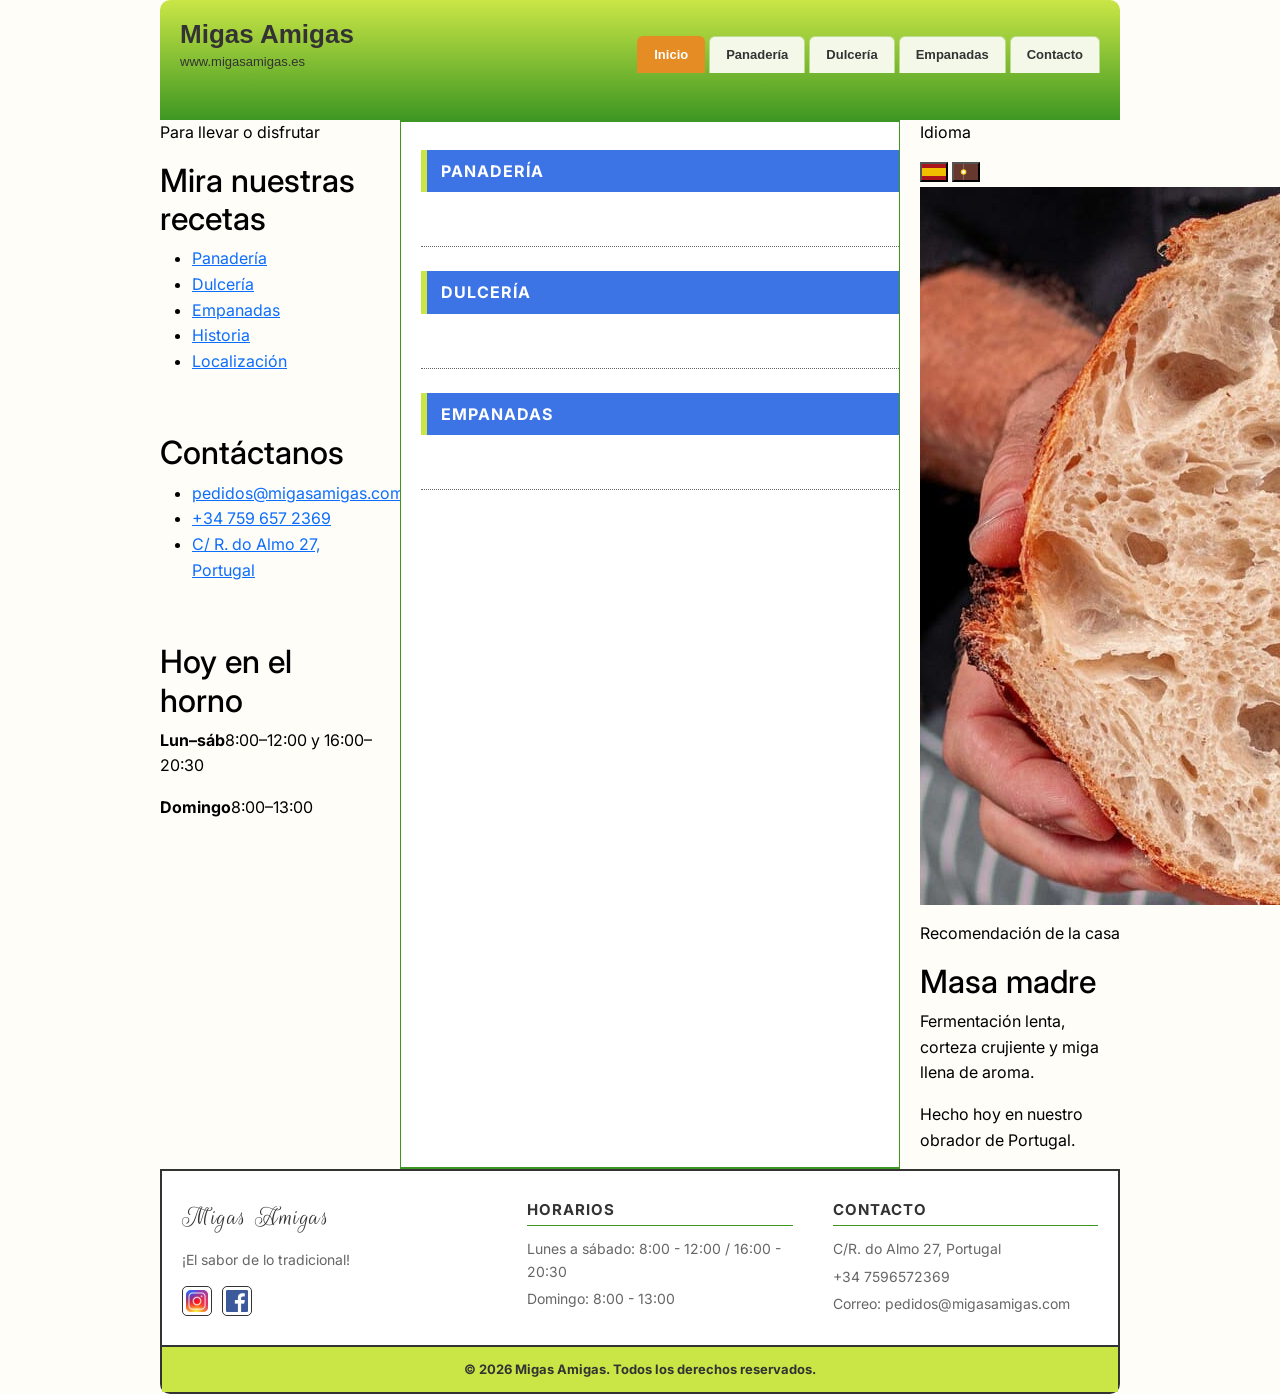
==== index.html @ 2ab6c29d "Ajuste de estilos corporativos de la cabecera manteniendo Bootstrap 5 y paleta original" ====
<!DOCTYPE html>
<html lang="es">
<head>
	<meta charset="UTF-8" />
	<meta name="viewport" content="width=device-width, initial-scale=1.0" />
	<title>Migas Amigas Panadería</title>
	<link href="https://cdn.jsdelivr.net/npm/bootstrap@5.3.8/dist/css/bootstrap.min.css" rel="stylesheet">
<link rel="preconnect" href="https://fonts.googleapis.com">
<link rel="preconnect" href="https://fonts.gstatic.com" crossorigin>
<link href="https://fonts.googleapis.com/css2?family=Inter:wght@400;500;600;700&family=Rouge+Script&display=swap" rel="stylesheet">
	<link rel="stylesheet" href="css/index.css?v=3" />
	<link rel="stylesheet" href="css/cards.css?v=2">
	<link rel="stylesheet" href="css/aside.css?v=3">

</head>
<body>
	<!-- Cabecera de la web construida con componentes de Bootstrap 5 y colores corporativos -->
	<header id="inicio" class="header-bootstrap">
		<div class="header-container d-flex flex-column flex-md-row justify-content-between align-items-md-end">
			<!-- Logo y nombre de la panadería -->
			<div class="logo">
				<h1>Migas Amigas</h1>
				<p>www.migasamigas.es</p>
			</div>

			<!-- Menú de navegación con componente Navbar de Bootstrap -->
			<nav class="navbar navbar-expand-md p-0" aria-label="Navegación principal">
				<!-- Botón hamburguesa oficial de Bootstrap para pantallas móviles (< 768px) -->
				<button class="navbar-toggler ms-auto my-2" type="button" data-bs-toggle="collapse" data-bs-target="#navPrincipal" aria-controls="navPrincipal" aria-expanded="false" aria-label="Abrir menú de navegación">
					<span class="navbar-toggler-icon"></span>
				</button>

				<!-- Menú de navegación colapsable con pestañas de Bootstrap -->
				<div class="collapse navbar-collapse justify-content-end" id="navPrincipal">
					<ul class="navbar-nav nav-tabs border-0 gap-1">
						<li class="nav-item">
							<a href="index.html" class="nav-link activo" data-i18n="navInicio">Inicio</a>
						</li>
						<li class="nav-item">
							<a href="#panaderia" class="nav-link" data-i18n="navPanaderia">Panadería</a>
						</li>
						<li class="nav-item">
							<a href="#dulceria" class="nav-link" data-i18n="navPasteleria">Dulcería</a>
						</li>
						<li class="nav-item">
							<a href="#empanadas" class="nav-link" data-i18n="navEmpanadas">Empanadas</a>
						</li>
						<li class="nav-item">
							<a href="#contacto" class="nav-link" data-i18n="navContacto">Contacto</a>
						</li>
					</ul>
				</div>
			</nav>
		</div>
	</header>

  <!--
    Área de contenido de tres columnas: panel de categorías, contenido principal
    y panel de idioma/recomendación. El CSS fija los anchos de escritorio y
    apila estas columnas en tabletas y móviles.
  -->
  <div class="layout-container">
	<aside class="left-aside" aria-label="Información de la panadería">
		<section class="aside-section recipes-section" aria-labelledby="recipes-heading">
			<p class="aside-eyebrow">Para llevar o disfrutar</p>
			<h2 id="recipes-heading">Mira nuestras recetas</h2>
			<nav class="recipes-nav" aria-label="Categorías de productos">
				<ul>
					<li><a href="pan.html">Panadería</a></li>
					<li><a href="dulces.html">Dulcería</a></li>
					<li><a href="empanadas.html">Empanadas</a></li>
					<li><a href="historia.html">Historia</a></li>
					<li><a href="localizacion.html">Localización</a></li>
				</ul>
			</nav>
		</section>
		<section class="aside-section contact-section" aria-labelledby="aside-contact-heading">
			<h2 id="aside-contact-heading">Contáctanos</h2>
			<address>
				<ul class="aside-contact-list">
					<li><a href="mailto:pedidos@migasamigas.com">pedidos@migasamigas.com</a></li>
					<li><a href="tel:+347596572369">+34 759 657 2369</a></li>
					<li><a href="https://maps.app.goo.gl/Afpj8fujEi7q7HDp9">C/ R. do Almo 27, Portugal</a></li>
				</ul>
			</address>
		</section>
		<section class="aside-section hours-section" aria-labelledby="aside-hours-heading">
			<h2 id="aside-hours-heading">Hoy en el horno</h2>
			<p><strong>Lun–sáb</strong><span>8:00–12:00 y 16:00–20:30</span></p>
			<p><strong>Domingo</strong><span>8:00–13:00</span></p>
		</section>
	</aside>
	<!--
	  Contenido central de la página. Cada section representa una categoría;
	  su identificador permite acceder desde los enlaces de navegación y su
	  aria-labelledby relaciona la sección con su título visible.
	  Los contenedores .card-gallery se rellenan desde js/index.js con los
	  productos de js/data/ y mantienen el contenido distribuido en rejilla.
	-->
	<main>
		<section class="card-gallery-container" id="panaderia" aria-labelledby="heading-panaderia">
			<h2 id="heading-panaderia" data-i18n="seccionPanaderia">Panadería</h2>
			<!-- Galería dinámica: JavaScript inserta una tarjeta por producto. -->
			<div class="card-gallery"></div>
		</section>

		<section class="card-gallery-container" id="dulceria" aria-labelledby="heading-dulceria">
			<h2 id="heading-dulceria" data-i18n="seccionDulceria">Dulcería</h2>
			<!-- Galería dinámica de productos de dulcería. -->
			<div class="card-gallery"></div>
		</section>

		<section class="card-gallery-container" id="empanadas" aria-labelledby="heading-empanadas">
			<h2 id="heading-empanadas" data-i18n="seccionEmpanadas">Empanadas</h2>
			<!-- Galería dinámica de variedades de empanada. -->
			<div class="card-gallery"></div>
		</section>
	</main>
	<aside class="right-aside" aria-label="Idioma e imagen destacada">
			<p class="aside-eyebrow">Idioma</p>
				<div class="lang-selector">
			<button type="button" class="lang-btn" data-lang="es" aria-label="Español" aria-pressed="true" title="Español">
				<svg class="flag-icon" viewBox="0 0 30 20" role="img" aria-hidden="true">
					<rect width="30" height="20" fill="#AA151B" />
					<rect y="5" width="30" height="10" fill="#F1BF00" />
				</svg>
			</button>
			<button type="button" class="lang-btn" data-lang="pt" aria-label="Português" aria-pressed="false" title="Português">
				<svg class="flag-icon" viewBox="0 0 30 20" role="img" aria-hidden="true">
					<rect width="12" height="20" fill="#66382E" />
					<rect x="12" width="18" height="20" fill="#66382E" />
					<circle cx="12" cy="10" r="3.5" fill="#FFCC00" />
					<circle cx="12" cy="10" r="2.1" fill="#FFFFFF" />
				</svg>
			</button>
		</div>
				<figure class="aside-feature">
					<img src="assets/pan/pan-con-masa-madre.jpg" alt="Pan artesanal de masa madre recién horneado">
				</figure>
				<div class="aside-feature-copy">
					<p class="aside-eyebrow">Recomendación de la casa</p>
					<h2>Masa madre</h2>
					<p>Fermentación lenta, corteza crujiente y miga llena de aroma.</p>
				</div>
				<p class="aside-note">Hecho hoy en nuestro obrador de Portugal.</p>
	</aside>
  </div>
			   <footer class="footer" id="contacto">
				   <div class="footer-container">
					   <div class="footer-section">
						   <div class="footer-brand">Migas Amigas</div>
						   <p class="footer-tagline">¡El sabor de lo tradicional!</p>
						   <div class="footer-socials">
                  <a href="https://www.instagram.com/reel/DXCZ-IHD4nn/?stk=eTBicWM1BWi4d2" target="_blank">
								   <img src="/assets/capital/insta.png" alt="Instagram" class="social-icon">
                  </a>
							   <a href="https://www.facebook.com/share/r/1F8tpk8DND/" target="_blank">
								   <img src="/assets/capital/face.png" alt="Facebook" class="social-icon">
							   </a>
						   </div>
					   </div>

					   <section class="footer-section" aria-labelledby="heading-horarios">
						   <h2 id="heading-horarios" data-i18n="horarios">Horarios</h2>
						   <p data-i18n="sabado">Lunes a sábado: 8:00 - 12:00 / 16:00 - 20:30</p>
						   <p data-i18n="domingo">Domingo: 8:00 - 13:00</p>
					   </section>

					   <section class="footer-section" aria-labelledby="heading-contacto">
						   <h2 id="heading-contacto" data-i18n="contactos">Contacto</h2>
						   <p>C/R. do Almo 27, Portugal</p>
						   <p>+34 7596572369</p>
						   <p>Correo: pedidos@migasamigas.com</p>
					   </section>
				   </div>

				   <div class="footer-copyright">
					   © 2026 Migas Amigas. Todos los derechos reservados.
				   </div>
			   </footer>
	<!-- Bootstrap Bundle JS con Popper (necesario para el menú responsive colapsable) -->
	<script src="https://cdn.jsdelivr.net/npm/bootstrap@5.3.8/dist/js/bootstrap.bundle.min.js"></script>
	<script src="js/index.js?v=2" type="module">
	</script>
</body>
</html>
---- css/index.css ----
/* Colores cálidos de texto con contraste suficiente sobre los naranjas. */
:root {
	--warm-ink: #2b1600;
	--warm-cream: #fffcf2;
	--aside-surface: #fffdf8;
	--site-header-height: 88px;
	/* Columnas laterales solicitadas para el layout de escritorio. */
	--aside-left-width: 220px;
	--aside-right-width: 180px;
}

/* Estilos generales */
* {
	margin: 0;
	padding: 0;
	box-sizing: border-box;
}

html {
	background-color: var(--aside-surface);
}

body {
	font-family: Inter, Arial, sans-serif;
	background-color: var(--aside-surface);
	color: #000000;
	line-height: 1.6;
}

/* ==========================================================================
   Cabecera y menú de navegación: Estilos corporativos adaptados con Bootstrap 5
   ========================================================================== */

header.header-bootstrap,
header {
	/* Ancho de 920px más 40px de padding = 960px total en escritorio */
	max-width: 960px;
	width: 100%;
	box-sizing: border-box;
	margin: 0 auto;
	padding: 20px 20px 0 20px;

	/* Degradado verde con los colores de la paleta original */
	background: linear-gradient(180deg, #CAE646 0%, #3E9722 100%);

	/* Bordes superiores redondeados */
	border-radius: 10px 10px 0 0;

	position: relative;
	min-height: 120px;
	display: flex;
	flex-direction: column;
	justify-content: space-between;
}

.header-container {
	width: 100%;
	display: flex;
	justify-content: space-between;
	align-items: flex-end;
	height: 100%;
}

/* Título del logo */
header .logo h1 {
	font-family: Arial, sans-serif;
	font-size: 26px;
	font-weight: bold;
	color: #333333;
	margin: 0;
	line-height: 1.1;
}

/* Subtítulo del logo */
header .logo p {
	font-family: Arial, sans-serif;
	font-size: 13px;
	color: #333333;
	margin-top: 3px;
	margin-bottom: 0;
}

/* Botón hamburguesa de Bootstrap adaptado a la estética */
header .navbar-toggler {
	background-color: rgba(255, 255, 255, 0.85);
	border: 1px solid #333333;
	padding: 4px 8px;
	border-radius: 4px;
	box-shadow: none;
}

header .navbar-toggler:focus {
	box-shadow: 0 0 0 2px #E58C24;
}

/* Menú alineado a la derecha */
header nav {
	display: flex;
	justify-content: flex-end;
}

/* Lista de pestañas sin borde inferior de Bootstrap */
header .nav-tabs {
	border-bottom: none;
}

header .nav-tabs .nav-item {
	margin-bottom: 0;
}

/* Pestañas de navegación con los colores originales */
header .nav-link,
header nav li a {
	display: block;
	text-decoration: none;
	font-family: Arial, sans-serif;
	font-size: 13px;
	font-weight: bold;
	color: #333333 !important;
	background-color: #f3f8e8;
	padding: 8px 16px !important;
	border-radius: 6px 6px 0 0 !important;
	border: 1px solid #bddb8f !important;
	border-bottom: none !important;
	transition: background-color 0.2s ease, color 0.2s ease, border-color 0.2s ease;
}

/* Pestaña activa en color naranja */
header .nav-link.activo,
header .nav-link.active,
header nav li a.activo {
	background-color: #E58C24 !important;
	color: #ffffff !important;
	border-color: #E58C24 !important;
}

/* Cambio de color de fondo al pasar el ratón */
header .nav-link:hover,
header nav li a:hover {
	background-color: #E58C24 !important;
	color: #ffffff !important;
	border-color: #E58C24 !important;
}

/* Adaptación responsive para pantallas móviles (< 768px - colapso de Bootstrap) */
@media (max-width: 767.98px) {
	header .navbar-collapse {
		background: rgba(255, 255, 255, 0.95);
		border-radius: 6px;
		padding: 12px;
		margin-top: 8px;
		margin-bottom: 10px;
		box-shadow: 0 4px 12px rgba(0, 0, 0, 0.15);
	}

	header .nav-tabs {
		flex-direction: column;
		width: 100%;
		gap: 6px;
	}

	header .nav-tabs .nav-item {
		width: 100%;
		text-align: center;
	}

	header .nav-link,
	header nav li a {
		border-radius: 4px !important;
		border: 1px solid #bddb8f !important;
		width: 100%;
		text-align: center;
	}
}

/* Iconos de las banderas del panel lateral */
.flag-icon {
	width: 24px;
	height: 16px;
	display: block;
}

/* CONTENIDO PRINCIPAL */
main {
	min-width: 0;
	max-width: none;
	margin: 0;
	padding: 40px clamp(20px, 3vw, 48px);
}

section {
	margin-bottom: 60px;
}

.card-gallery-container > h2 {
	font-size: 24px;
	color: #A0522D;
	text-transform: uppercase;
	letter-spacing: 2px;
}

/* ==========================================================================
   FOOTER
   ========================================================================== */

/* --- 1. LA CAJA DEL PIE --- */
.footer {
	/* Ancho EXACTO que pide el enunciado: 960px.
	   Es el mismo total que la cabecera (920px de contenido + 20px de
	   relleno a cada lado = 960px), asi las dos cajas quedan alineadas. */
	width: 960px;

	/* Los 960px incluyen TODO: contenido + padding (20px a cada lado)
	   + borde (2px). Sin esto la caja mediria 960 + 40 + 4 = 1004px
	   y sobresaliria respecto a la cabecera. */
	box-sizing: border-box;

	/* margin: 0 auto = 0 arriba/abajo, auto a los lados.
	   El auto centra la caja dentro del body (necesita ancho fijo). */
	margin: 0 auto;

	/* Relleno interior: 30px arriba, 20px a los lados y 0 abajo
	   (el de abajo lo pone la barra de copyright). */
	padding: 30px 20px 0 20px;

	/* Colores de la paleta: fondo blanco, texto gris oscuro.
	   (El anterior #d37300 no estaba en la paleta). */
	background-color: #FFFFFF;
	color: #333333;

	/* EL BORDE que pide el enunciado: 2px y color #333333.
	   border-radius 0 0 10px 10px redondea SOLO las esquinas de abajo,
	   en espejo con las de arriba de la cabecera (10px 10px 0 0),
	   para que la pagina cierre por abajo. */
	border: 2px solid #333333;
	border-radius: 0 0 10px 10px;
}

/* --- 2. LAS TRES COLUMNAS (marca, horarios, contacto) --- */
/* flex: los tres hijos pasan a estar en linea.
   space-between: reparte el espacio sobrante entre ellas.
   flex-start: alinea por arriba (los titulos empiezan todos a la misma
   altura aunque una columna sea mas larga).
   wrap: si no caben, bajan a otra linea.
   gap: 25px entre filas y 40px entre columnas. */
.footer-container {
	display: flex;
	justify-content: space-between;
	align-items: flex-start;
	flex-wrap: wrap;
	gap: 25px 40px;
}

/* Nombre de la panaderia, con la tipografia decorativa del proyecto */
.footer-brand {
	font-family: "Rouge Script", "Segoe Script", cursive;
	font-size: 1.7rem;
	letter-spacing: 1.5px;
	color: #333333;
	line-height: 1.2;
}

/* flex: 1 1 200px -> crecer:1, encoger:1, base:200px.
   min-width:0 evita que el texto largo desborde la columna. */
.footer-section {
	flex: 1 1 200px;
	min-width: 0;
	text-align: left;
	margin-bottom: 0;   /* anula el margin-bottom:60px de la regla
	                       general "section { ... }" */
}

/* :first-child selecciona la PRIMERA columna (la de la marca),
   que necesita un poco mas de ancho que las otras dos. */
.footer-section:first-child {
	flex: 1 1 240px;
}

/* Titulos en mayusulas con linea verde debajo (#3E9722 de la paleta).
   padding-bottom crea el espacio entre el texto y la linea. */
.footer-section h2 {
	font-size: 15px;
	margin-bottom: 12px;
	padding-bottom: 6px;
	font-weight: bold;
	text-transform: uppercase;
	letter-spacing: 1px;
	color: #333333;
	border-bottom: 1px solid #3E9722;
}

/* Texto en gris #666666 de la paleta */
.footer-section p {
	margin: 5px 0;
	font-size: 14px;
	color: #666666;
}

.footer-section .footer-tagline {
	margin-top: 15px;
	font-size: 14px;
	color: #666666;
}

/* --- 3. ICONOS DE REDES SOCIALES --- */
.footer-socials {
	display: flex;
	align-items: center;
	gap: 10px;          /* separacion uniforme entre iconos */
	margin-top: 15px;
}

.footer-socials a {
	display: inline-flex;
	text-decoration: none;   /* quita el subrayado de los enlaces */
}

/* Los iconos llevan borde, igual que el resto de cajas de la pagina */
.social-icon {
	width: 30px;
	height: 30px;
	object-fit: contain;     /* la imagen se ajusta sin deformarse */
	border: 1px solid #333333;
	border-radius: 5px;
	padding: 3px;
	background-color: #FFFFFF;
	transition: opacity 0.3s ease, transform 0.2s ease;  /* animacion */
}

/* PSEUDOSELECCIONADOR :hover -> al pasar el raton, el icono se
   aclara y sube 2px. */
.footer-socials a:hover .social-icon {
	opacity: 0.7;
	transform: translateY(-2px);
}

/* :focus-visible -> mismo realce al navegar con el teclado
   (accesibilidad). Naranja #E58C24 de la paleta. */
.footer-socials a:focus-visible .social-icon {
	outline: 2px solid #E58C24;
	outline-offset: 2px;
}

/* --- 4. BARRA DE COPYRIGHT --- */
.footer-copyright {
	text-align: center;

	/* MARGEN NEGATIVO: -20px a izquierda y derecha hace que la barra
	   "salga" del relleno lateral del footer y llegue pegada a los
	   bordes de la caja. Tecnica clasica para llevarla a sangre. */
	margin: 25px -20px 0 -20px;
	padding: 12px 20px;

	border-top: 2px solid #333333;  /* linea que la separa del contenido */
	background-color: #CAE646;      /* lima de la paleta: la cabecera
	                                  empieza en lima y el pie acaba */
	color: #333333;
	font-size: 13px;
	font-weight: bold;
}

/*
 * Cuadrícula general del contenido (sin incluir header ni footer):
 * 220px para el panel izquierdo, 500px para la columna central y 200px
 * para el panel derecho. Los 20px de separación completan los 960px totales.
 * La columna central reserva 20px de padding izquierdo, dejando 480px útiles.
 */
.layout-container{
	display: grid;
	grid-template-columns: var(--aside-left-width) 500px calc(var(--aside-right-width) + 20px);
	grid-template-areas: "left main right";
	column-gap: 20px;
	align-items: stretch;
	max-width: 960px;
	margin: 0 auto;
	background: var(--aside-surface);
}

/* El panel central ocupa la columna central de la cuadrícula. */
.left-aside { grid-area: left; }
.layout-container > main {
	grid-area: main;
	background: var(--warm-cream);
}
.right-aside { grid-area: right; }

.card-gallery-container {
	scroll-margin-top: calc(var(--site-header-height) + 16px);
}

/*
 * Ajuste para tabletas: se mantiene la columna izquierda junto al contenido;
 * el panel derecho pasa a una fila propia. Los anchos fijos de escritorio se
 * liberan para evitar desbordamientos en viewports más estrechos.
 */
@media (max-width: 1199.98px) {
	.layout-container {
		max-width: 960px;
	}
}

@media (max-width: 991.98px) {
	main {
		/* Reduce los márgenes laterales del contenido en móvil. */
		padding: 20px 16px;
	}

	.layout-container {
		grid-template-columns: minmax(190px, 220px) minmax(0, 1fr);
		grid-template-areas:
			"left main"
			"right right";
		column-gap: 20px;
		row-gap: 24px;
		padding: 0 16px;
	}

	.layout-container > main {
		width: auto;
	}

	:root {
		--site-header-height: auto;
	}

	.card-gallery-container {
		scroll-margin-top: 190px;
	}
}

@media (max-width: 700px) {
	.layout-container {
		grid-template-columns: minmax(0, 1fr);
		grid-template-areas:
			"main"
			"left"
			"right";
		column-gap: 0;
		row-gap: 24px;
		padding: 0;
	}

	/* La columna central se adapta al ancho disponible en teléfono. */
	.layout-container > main {
		width: auto;
	}

	.card-gallery-container { padding-top: 36px; }
	.card-gallery-container > h2 { margin-bottom: 32px; }
	.card-gallery-container { scroll-margin-top: 300px; }
}

/*
 * Marco y paleta de la columna central según la referencia:
 * #3e9722 (verde) delimita el área; #333333 es el color de texto;
 * los encabezados usan #3c74e6 (azul) y #cae646 (lima).
 */
.layout-container > main {
	width: 500px;
	min-width: 0;
	padding: 28px 0 48px 20px;
	border-top: 2px solid #3e9722;
	border-right: 1px solid #3e9722;
	border-bottom: 2px solid #3e9722;
	border-left: 1px solid #3e9722;
	background: #ffffff;
	color: #333333;
}

.layout-container > main .card-gallery-container {
	/* Separación y línea divisoria entre categorías del catálogo. */
	margin-bottom: 24px;
	padding: 0 0 28px;
	border-bottom: 1px dotted #666666;
	background: #ffffff;
}

.layout-container > main .card-gallery-container > h2 {
	/* Banda azul con marcador lima para identificar cada categoría. */
	margin: 0 0 26px;
	padding: 10px 14px;
	border-left: 6px solid #cae646;
	background: #3c74e6;
	color: #ffffff;
	font-size: 1rem;
	font-weight: 700;
	letter-spacing: 0.06em;
	line-height: 1.4;
	text-align: left;
	text-transform: uppercase;
}

/* Imágenes de las páginas de historia y localización. */
.page-image {
	display: block;
	width: min(100%, 620px);
	height: 360px;
	margin: 0 auto 28px;
	object-fit: cover;
	object-position: center;
	border: 1px solid #e5e7eb;
	border-radius: 12px;
	box-shadow: 0 8px 22px rgba(35, 50, 25, 0.14);
}

@media (max-width: 700px) {
	.page-image {
		width: 100%;
		height: auto;
		aspect-ratio: 4 / 3;
		margin-bottom: 20px;
		border-radius: 9px;
	}
}

@media (max-width: 700px) {
	.layout-container > main {
		padding: 20px 14px 32px;
	}

	.layout-container > main .card-gallery-container {
		padding-top: 0;
	}

	.layout-container > main .card-gallery-container > h2 {
		margin-bottom: 20px;
	}
}

/*
 * Estas anulaciones se declaran al final para prevalecer sobre el ancho fijo
 * de escritorio: tabletas y móviles usan todo el ancho de su celda de grid.
 */
@media (max-width: 991.98px) {
	.layout-container > main {
		width: auto;
	}
}



/* Pantallas moviles estrechas */
@media (max-width: 500px) {
	.footer-container {
		flex-direction: column;
		gap: 20px;
	}

	.footer-section,
	.footer-section:first-child {
		width: 100%;
		flex: 1 1 auto;
	}
}
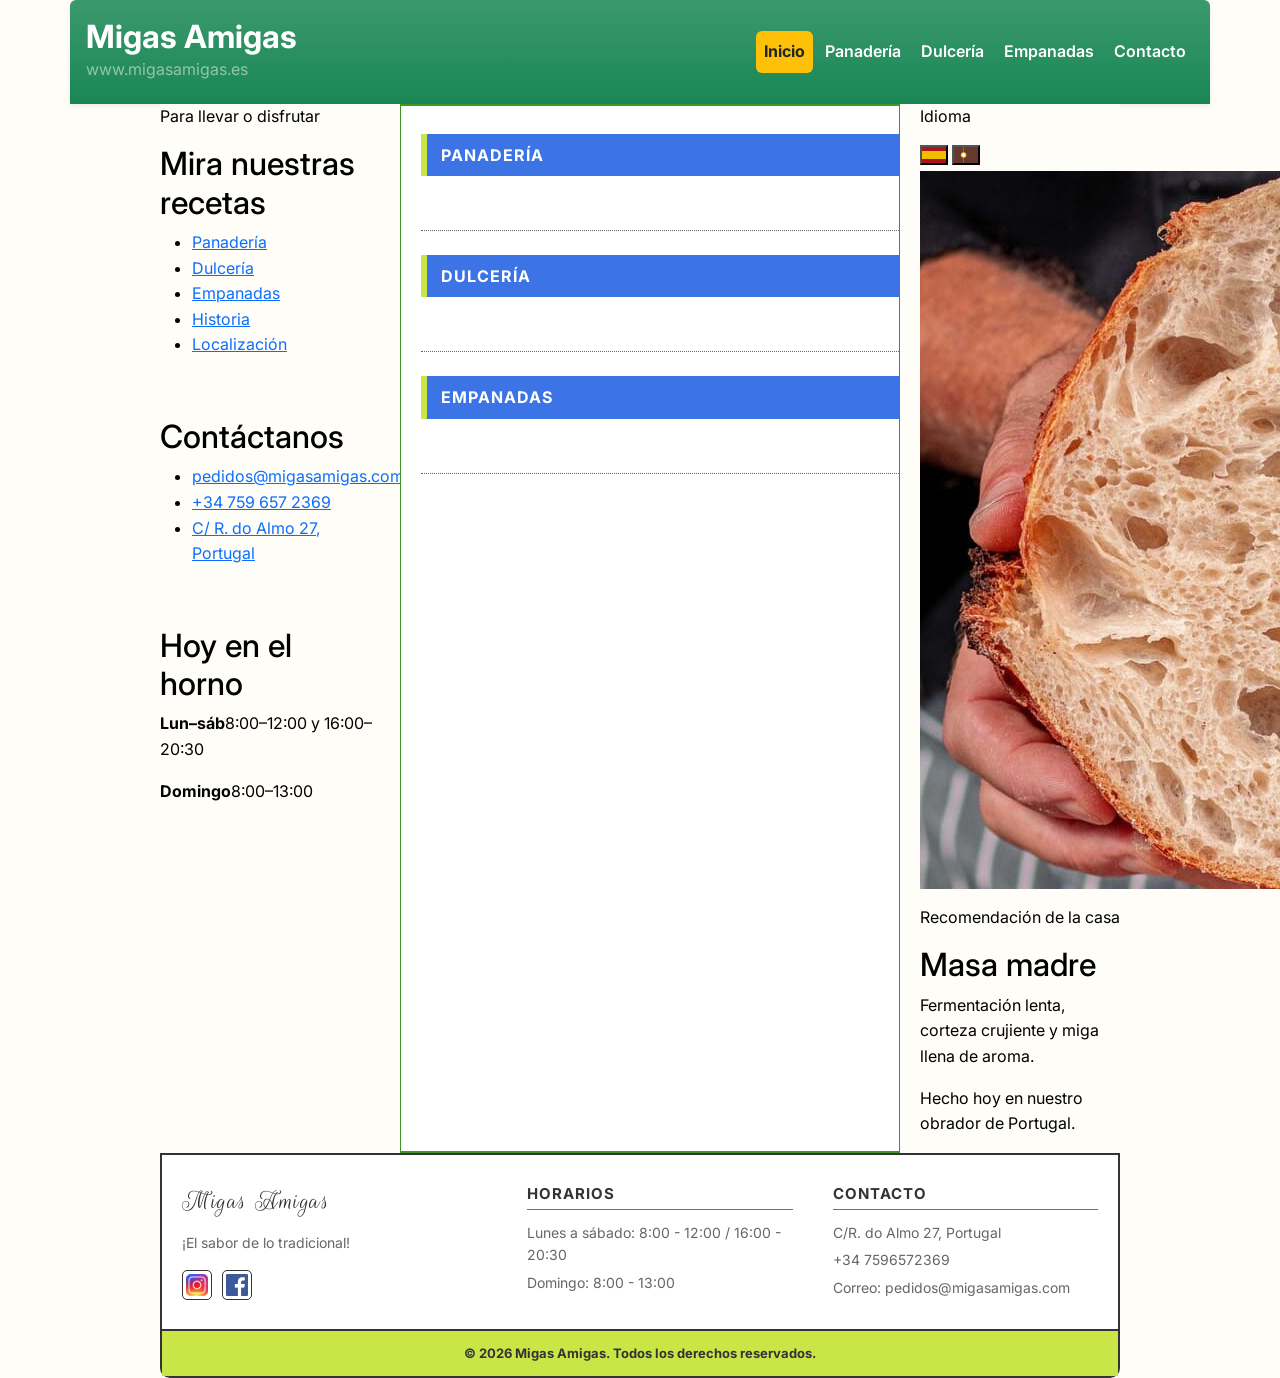
==== commit 633a15c9: "Revert "Ajuste de estilos corporativos de la cabecera manteniendo Bootstrap 5 y paleta original" Thi" ====
--- a/index.html
+++ b/index.html
@@ -8,50 +8,49 @@
 <link rel="preconnect" href="https://fonts.googleapis.com">
 <link rel="preconnect" href="https://fonts.gstatic.com" crossorigin>
 <link href="https://fonts.googleapis.com/css2?family=Inter:wght@400;500;600;700&family=Rouge+Script&display=swap" rel="stylesheet">
-	<link rel="stylesheet" href="css/index.css?v=3" />
+	<link rel="stylesheet" href="css/index.css?v=2" />
 	<link rel="stylesheet" href="css/cards.css?v=2">
 	<link rel="stylesheet" href="css/aside.css?v=3">
 
 </head>
 <body>
-	<!-- Cabecera de la web construida con componentes de Bootstrap 5 y colores corporativos -->
-	<header id="inicio" class="header-bootstrap">
-		<div class="header-container d-flex flex-column flex-md-row justify-content-between align-items-md-end">
-			<!-- Logo y nombre de la panadería -->
-			<div class="logo">
-				<h1>Migas Amigas</h1>
-				<p>www.migasamigas.es</p>
-			</div>
+	<!-- Cabecera de la web construida 100% con componentes y utilidades nativas de Bootstrap 5 -->
+	<header id="inicio" class="container bg-success bg-gradient text-white rounded-top shadow-sm p-3">
+		<nav class="navbar navbar-expand-md navbar-dark p-0">
+			<div class="container-fluid p-0">
+				<!-- Logo y nombre de la panadería -->
+				<a class="navbar-brand text-white fw-bold d-flex flex-column text-decoration-none" href="index.html">
+					<span class="fs-2 lh-1">Migas Amigas</span>
+					<span class="fs-6 fw-normal text-white-50 mt-1">www.migasamigas.es</span>
+				</a>
 
-			<!-- Menú de navegación con componente Navbar de Bootstrap -->
-			<nav class="navbar navbar-expand-md p-0" aria-label="Navegación principal">
 				<!-- Botón hamburguesa oficial de Bootstrap para pantallas móviles (< 768px) -->
-				<button class="navbar-toggler ms-auto my-2" type="button" data-bs-toggle="collapse" data-bs-target="#navPrincipal" aria-controls="navPrincipal" aria-expanded="false" aria-label="Abrir menú de navegación">
+				<button class="navbar-toggler" type="button" data-bs-toggle="collapse" data-bs-target="#navPrincipal" aria-controls="navPrincipal" aria-expanded="false" aria-label="Abrir menú de navegación">
 					<span class="navbar-toggler-icon"></span>
 				</button>
 
-				<!-- Menú de navegación colapsable con pestañas de Bootstrap -->
+				<!-- Menú de navegación colapsable -->
 				<div class="collapse navbar-collapse justify-content-end" id="navPrincipal">
-					<ul class="navbar-nav nav-tabs border-0 gap-1">
+					<ul class="navbar-nav nav-pills gap-1 mt-3 mt-md-0">
 						<li class="nav-item">
-							<a href="index.html" class="nav-link activo" data-i18n="navInicio">Inicio</a>
+							<a href="index.html" class="nav-link active bg-warning text-dark fw-bold" data-i18n="navInicio">Inicio</a>
 						</li>
 						<li class="nav-item">
-							<a href="#panaderia" class="nav-link" data-i18n="navPanaderia">Panadería</a>
+							<a href="#panaderia" class="nav-link text-white fw-semibold" data-i18n="navPanaderia">Panadería</a>
 						</li>
 						<li class="nav-item">
-							<a href="#dulceria" class="nav-link" data-i18n="navPasteleria">Dulcería</a>
+							<a href="#dulceria" class="nav-link text-white fw-semibold" data-i18n="navPasteleria">Dulcería</a>
 						</li>
 						<li class="nav-item">
-							<a href="#empanadas" class="nav-link" data-i18n="navEmpanadas">Empanadas</a>
+							<a href="#empanadas" class="nav-link text-white fw-semibold" data-i18n="navEmpanadas">Empanadas</a>
 						</li>
 						<li class="nav-item">
-							<a href="#contacto" class="nav-link" data-i18n="navContacto">Contacto</a>
+							<a href="#contacto" class="nav-link text-white fw-semibold" data-i18n="navContacto">Contacto</a>
 						</li>
 					</ul>
 				</div>
-			</nav>
-		</div>
+			</div>
+		</nav>
 	</header>
 
   <!--
--- a/css/index.css
+++ b/css/index.css
@@ -25,152 +25,6 @@
 	background-color: var(--aside-surface);
 	color: #000000;
 	line-height: 1.6;
-}
-
-/* ==========================================================================
-   Cabecera y menú de navegación: Estilos corporativos adaptados con Bootstrap 5
-   ========================================================================== */
-
-header.header-bootstrap,
-header {
-	/* Ancho de 920px más 40px de padding = 960px total en escritorio */
-	max-width: 960px;
-	width: 100%;
-	box-sizing: border-box;
-	margin: 0 auto;
-	padding: 20px 20px 0 20px;
-
-	/* Degradado verde con los colores de la paleta original */
-	background: linear-gradient(180deg, #CAE646 0%, #3E9722 100%);
-
-	/* Bordes superiores redondeados */
-	border-radius: 10px 10px 0 0;
-
-	position: relative;
-	min-height: 120px;
-	display: flex;
-	flex-direction: column;
-	justify-content: space-between;
-}
-
-.header-container {
-	width: 100%;
-	display: flex;
-	justify-content: space-between;
-	align-items: flex-end;
-	height: 100%;
-}
-
-/* Título del logo */
-header .logo h1 {
-	font-family: Arial, sans-serif;
-	font-size: 26px;
-	font-weight: bold;
-	color: #333333;
-	margin: 0;
-	line-height: 1.1;
-}
-
-/* Subtítulo del logo */
-header .logo p {
-	font-family: Arial, sans-serif;
-	font-size: 13px;
-	color: #333333;
-	margin-top: 3px;
-	margin-bottom: 0;
-}
-
-/* Botón hamburguesa de Bootstrap adaptado a la estética */
-header .navbar-toggler {
-	background-color: rgba(255, 255, 255, 0.85);
-	border: 1px solid #333333;
-	padding: 4px 8px;
-	border-radius: 4px;
-	box-shadow: none;
-}
-
-header .navbar-toggler:focus {
-	box-shadow: 0 0 0 2px #E58C24;
-}
-
-/* Menú alineado a la derecha */
-header nav {
-	display: flex;
-	justify-content: flex-end;
-}
-
-/* Lista de pestañas sin borde inferior de Bootstrap */
-header .nav-tabs {
-	border-bottom: none;
-}
-
-header .nav-tabs .nav-item {
-	margin-bottom: 0;
-}
-
-/* Pestañas de navegación con los colores originales */
-header .nav-link,
-header nav li a {
-	display: block;
-	text-decoration: none;
-	font-family: Arial, sans-serif;
-	font-size: 13px;
-	font-weight: bold;
-	color: #333333 !important;
-	background-color: #f3f8e8;
-	padding: 8px 16px !important;
-	border-radius: 6px 6px 0 0 !important;
-	border: 1px solid #bddb8f !important;
-	border-bottom: none !important;
-	transition: background-color 0.2s ease, color 0.2s ease, border-color 0.2s ease;
-}
-
-/* Pestaña activa en color naranja */
-header .nav-link.activo,
-header .nav-link.active,
-header nav li a.activo {
-	background-color: #E58C24 !important;
-	color: #ffffff !important;
-	border-color: #E58C24 !important;
-}
-
-/* Cambio de color de fondo al pasar el ratón */
-header .nav-link:hover,
-header nav li a:hover {
-	background-color: #E58C24 !important;
-	color: #ffffff !important;
-	border-color: #E58C24 !important;
-}
-
-/* Adaptación responsive para pantallas móviles (< 768px - colapso de Bootstrap) */
-@media (max-width: 767.98px) {
-	header .navbar-collapse {
-		background: rgba(255, 255, 255, 0.95);
-		border-radius: 6px;
-		padding: 12px;
-		margin-top: 8px;
-		margin-bottom: 10px;
-		box-shadow: 0 4px 12px rgba(0, 0, 0, 0.15);
-	}
-
-	header .nav-tabs {
-		flex-direction: column;
-		width: 100%;
-		gap: 6px;
-	}
-
-	header .nav-tabs .nav-item {
-		width: 100%;
-		text-align: center;
-	}
-
-	header .nav-link,
-	header nav li a {
-		border-radius: 4px !important;
-		border: 1px solid #bddb8f !important;
-		width: 100%;
-		text-align: center;
-	}
 }
 
 /* Iconos de las banderas del panel lateral */
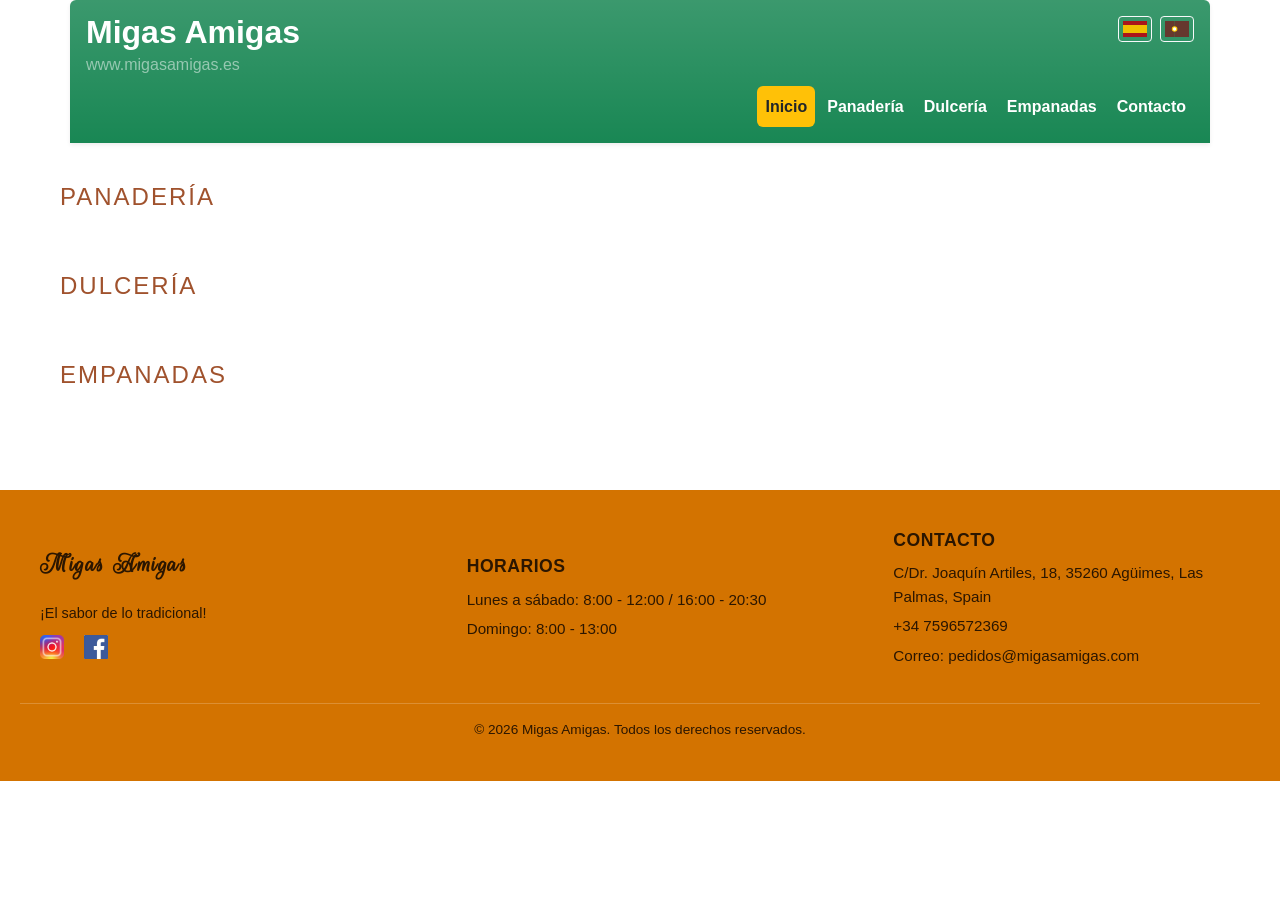
==== commit c271e0ee: "Migración a 100% Bootstrap puro sin CSS personalizado en cabecera" ====
--- a/index.html
+++ b/index.html
@@ -4,146 +4,94 @@
 	<meta charset="UTF-8" />
 	<meta name="viewport" content="width=device-width, initial-scale=1.0" />
 	<title>Migas Amigas Panadería</title>
-	<link href="https://cdn.jsdelivr.net/npm/bootstrap@5.3.8/dist/css/bootstrap.min.css" rel="stylesheet">
+<link href="https://cdn.jsdelivr.net/npm/bootstrap@5.3.8/dist/css/bootstrap.min.css" rel="stylesheet">
 <link rel="preconnect" href="https://fonts.googleapis.com">
 <link rel="preconnect" href="https://fonts.gstatic.com" crossorigin>
-<link href="https://fonts.googleapis.com/css2?family=Inter:wght@400;500;600;700&family=Rouge+Script&display=swap" rel="stylesheet">
+<link href="https://fonts.googleapis.com/css2?family=Rouge+Script&display=swap" rel="stylesheet">
 	<link rel="stylesheet" href="css/index.css?v=2" />
 	<link rel="stylesheet" href="css/cards.css?v=2">
-	<link rel="stylesheet" href="css/aside.css?v=3">
 
 </head>
 <body>
 	<!-- Cabecera de la web construida 100% con componentes y utilidades nativas de Bootstrap 5 -->
 	<header id="inicio" class="container bg-success bg-gradient text-white rounded-top shadow-sm p-3">
+		<div class="d-flex justify-content-between align-items-start mb-2">
+			<!-- Logo y nombre de la panadería -->
+			<a class="navbar-brand text-white fw-bold d-flex flex-column text-decoration-none" href="index.html">
+				<span class="fs-2 lh-1">Migas Amigas</span>
+				<span class="fs-6 fw-normal text-white-50 mt-1">www.migasamigas.es</span>
+			</a>
+
+			<!-- Selector de idioma (es / pt) -->
+			<div class="lang-selector d-flex gap-2">
+				<button type="button" class="btn btn-sm btn-outline-light p-1" data-lang="es" aria-label="Español" aria-pressed="true" title="Español">
+					<svg class="flag-icon" viewBox="0 0 30 20" role="img" aria-hidden="true">
+						<rect width="30" height="20" fill="#AA151B" />
+						<rect y="5" width="30" height="10" fill="#F1BF00" />
+					</svg>
+				</button>
+				<button type="button" class="btn btn-sm btn-outline-light p-1" data-lang="pt" aria-label="Português" aria-pressed="false" title="Português">
+					<svg class="flag-icon" viewBox="0 0 30 20" role="img" aria-hidden="true">
+						<rect width="12" height="20" fill="#66382E" />
+						<rect x="12" width="18" height="20" fill="#66382E" />
+						<circle cx="12" cy="10" r="3.5" fill="#FFCC00" />
+						<circle cx="12" cy="10" r="2.1" fill="#FFFFFF" />
+					</svg>
+				</button>
+			</div>
+		</div>
+
+		<!-- Menú de navegación con componente Navbar de Bootstrap -->
 		<nav class="navbar navbar-expand-md navbar-dark p-0">
-			<div class="container-fluid p-0">
-				<!-- Logo y nombre de la panadería -->
-				<a class="navbar-brand text-white fw-bold d-flex flex-column text-decoration-none" href="index.html">
-					<span class="fs-2 lh-1">Migas Amigas</span>
-					<span class="fs-6 fw-normal text-white-50 mt-1">www.migasamigas.es</span>
-				</a>
+			<!-- Botón hamburguesa oficial de Bootstrap para pantallas móviles (< 768px) -->
+			<button class="navbar-toggler ms-auto" type="button" data-bs-toggle="collapse" data-bs-target="#navPrincipal" aria-controls="navPrincipal" aria-expanded="false" aria-label="Abrir menú de navegación">
+				<span class="navbar-toggler-icon"></span>
+			</button>
 
-				<!-- Botón hamburguesa oficial de Bootstrap para pantallas móviles (< 768px) -->
-				<button class="navbar-toggler" type="button" data-bs-toggle="collapse" data-bs-target="#navPrincipal" aria-controls="navPrincipal" aria-expanded="false" aria-label="Abrir menú de navegación">
-					<span class="navbar-toggler-icon"></span>
-				</button>
-
-				<!-- Menú de navegación colapsable -->
-				<div class="collapse navbar-collapse justify-content-end" id="navPrincipal">
-					<ul class="navbar-nav nav-pills gap-1 mt-3 mt-md-0">
-						<li class="nav-item">
-							<a href="index.html" class="nav-link active bg-warning text-dark fw-bold" data-i18n="navInicio">Inicio</a>
-						</li>
-						<li class="nav-item">
-							<a href="#panaderia" class="nav-link text-white fw-semibold" data-i18n="navPanaderia">Panadería</a>
-						</li>
-						<li class="nav-item">
-							<a href="#dulceria" class="nav-link text-white fw-semibold" data-i18n="navPasteleria">Dulcería</a>
-						</li>
-						<li class="nav-item">
-							<a href="#empanadas" class="nav-link text-white fw-semibold" data-i18n="navEmpanadas">Empanadas</a>
-						</li>
-						<li class="nav-item">
-							<a href="#contacto" class="nav-link text-white fw-semibold" data-i18n="navContacto">Contacto</a>
-						</li>
-					</ul>
-				</div>
+			<!-- Menú de navegación colapsable -->
+			<div class="collapse navbar-collapse justify-content-end" id="navPrincipal">
+				<ul class="navbar-nav nav-pills gap-1 mt-3 mt-md-0">
+					<li class="nav-item">
+						<a href="#inicio" class="nav-link active bg-warning text-dark fw-bold" data-i18n="navInicio">Inicio</a>
+					</li>
+					<li class="nav-item">
+						<a href="#panaderia" class="nav-link text-white fw-semibold" data-i18n="navPanaderia">Panadería</a>
+					</li>
+					<li class="nav-item">
+						<a href="#dulceria" class="nav-link text-white fw-semibold" data-i18n="navPasteleria">Dulcería</a>
+					</li>
+					<li class="nav-item">
+						<a href="#empanadas" class="nav-link text-white fw-semibold" data-i18n="navEmpanadas">Empanadas</a>
+					</li>
+					<li class="nav-item">
+						<a href="#contacto" class="nav-link text-white fw-semibold" data-i18n="navContacto">Contacto</a>
+					</li>
+				</ul>
 			</div>
 		</nav>
 	</header>
 
-  <!--
-    Área de contenido de tres columnas: panel de categorías, contenido principal
-    y panel de idioma/recomendación. El CSS fija los anchos de escritorio y
-    apila estas columnas en tabletas y móviles.
-  -->
-  <div class="layout-container">
-	<aside class="left-aside" aria-label="Información de la panadería">
-		<section class="aside-section recipes-section" aria-labelledby="recipes-heading">
-			<p class="aside-eyebrow">Para llevar o disfrutar</p>
-			<h2 id="recipes-heading">Mira nuestras recetas</h2>
-			<nav class="recipes-nav" aria-label="Categorías de productos">
-				<ul>
-					<li><a href="pan.html">Panadería</a></li>
-					<li><a href="dulces.html">Dulcería</a></li>
-					<li><a href="empanadas.html">Empanadas</a></li>
-					<li><a href="historia.html">Historia</a></li>
-					<li><a href="localizacion.html">Localización</a></li>
-				</ul>
-			</nav>
-		</section>
-		<section class="aside-section contact-section" aria-labelledby="aside-contact-heading">
-			<h2 id="aside-contact-heading">Contáctanos</h2>
-			<address>
-				<ul class="aside-contact-list">
-					<li><a href="mailto:pedidos@migasamigas.com">pedidos@migasamigas.com</a></li>
-					<li><a href="tel:+347596572369">+34 759 657 2369</a></li>
-					<li><a href="https://maps.app.goo.gl/Afpj8fujEi7q7HDp9">C/ R. do Almo 27, Portugal</a></li>
-				</ul>
-			</address>
-		</section>
-		<section class="aside-section hours-section" aria-labelledby="aside-hours-heading">
-			<h2 id="aside-hours-heading">Hoy en el horno</h2>
-			<p><strong>Lun–sáb</strong><span>8:00–12:00 y 16:00–20:30</span></p>
-			<p><strong>Domingo</strong><span>8:00–13:00</span></p>
-		</section>
-	</aside>
-	<!--
-	  Contenido central de la página. Cada section representa una categoría;
-	  su identificador permite acceder desde los enlaces de navegación y su
-	  aria-labelledby relaciona la sección con su título visible.
-	  Los contenedores .card-gallery se rellenan desde js/index.js con los
-	  productos de js/data/ y mantienen el contenido distribuido en rejilla.
-	-->
-	<main>
-		<section class="card-gallery-container" id="panaderia" aria-labelledby="heading-panaderia">
-			<h2 id="heading-panaderia" data-i18n="seccionPanaderia">Panadería</h2>
-			<!-- Galería dinámica: JavaScript inserta una tarjeta por producto. -->
-			<div class="card-gallery"></div>
-		</section>
+<main>
 
-		<section class="card-gallery-container" id="dulceria" aria-labelledby="heading-dulceria">
-			<h2 id="heading-dulceria" data-i18n="seccionDulceria">Dulcería</h2>
-			<!-- Galería dinámica de productos de dulcería. -->
-			<div class="card-gallery"></div>
-		</section>
+		     <section class="card-gallery-container" id="panaderia" aria-labelledby="heading-panaderia">
+				<h2 id="heading-panaderia" data-i18n="seccionPanaderia">Panadería</h2>
+			<div class="card-gallery">
+			</div>
+		     </section>
 
-		<section class="card-gallery-container" id="empanadas" aria-labelledby="heading-empanadas">
-			<h2 id="heading-empanadas" data-i18n="seccionEmpanadas">Empanadas</h2>
-			<!-- Galería dinámica de variedades de empanada. -->
-			<div class="card-gallery"></div>
-		</section>
-	</main>
-	<aside class="right-aside" aria-label="Idioma e imagen destacada">
-			<p class="aside-eyebrow">Idioma</p>
-				<div class="lang-selector">
-			<button type="button" class="lang-btn" data-lang="es" aria-label="Español" aria-pressed="true" title="Español">
-				<svg class="flag-icon" viewBox="0 0 30 20" role="img" aria-hidden="true">
-					<rect width="30" height="20" fill="#AA151B" />
-					<rect y="5" width="30" height="10" fill="#F1BF00" />
-				</svg>
-			</button>
-			<button type="button" class="lang-btn" data-lang="pt" aria-label="Português" aria-pressed="false" title="Português">
-				<svg class="flag-icon" viewBox="0 0 30 20" role="img" aria-hidden="true">
-					<rect width="12" height="20" fill="#66382E" />
-					<rect x="12" width="18" height="20" fill="#66382E" />
-					<circle cx="12" cy="10" r="3.5" fill="#FFCC00" />
-					<circle cx="12" cy="10" r="2.1" fill="#FFFFFF" />
-				</svg>
-			</button>
-		</div>
-				<figure class="aside-feature">
-					<img src="assets/pan/pan-con-masa-madre.jpg" alt="Pan artesanal de masa madre recién horneado">
-				</figure>
-				<div class="aside-feature-copy">
-					<p class="aside-eyebrow">Recomendación de la casa</p>
-					<h2>Masa madre</h2>
-					<p>Fermentación lenta, corteza crujiente y miga llena de aroma.</p>
-				</div>
-				<p class="aside-note">Hecho hoy en nuestro obrador de Portugal.</p>
-	</aside>
-  </div>
+		     <section class="card-gallery-container" id="dulceria" aria-labelledby="heading-dulceria">
+				<h2 id="heading-dulceria" data-i18n="seccionDulceria">Dulcería</h2>
+			<div class="card-gallery">
+			</div>
+		     </section>
+
+		     <section class="card-gallery-container" id="empanadas" aria-labelledby="heading-empanadas">
+				<h2 id="heading-empanadas" data-i18n="seccionEmpanadas">Empanadas</h2>
+			<div class="card-gallery">
+			</div>
+		     </section>
+
+  </main>
 			   <footer class="footer" id="contacto">
 				   <div class="footer-container">
 					   <div class="footer-section">
@@ -167,7 +115,7 @@
 
 					   <section class="footer-section" aria-labelledby="heading-contacto">
 						   <h2 id="heading-contacto" data-i18n="contactos">Contacto</h2>
-						   <p>C/R. do Almo 27, Portugal</p>
+						   <p>C/Dr. Joaquín Artiles, 18, 35260 Agüimes, Las Palmas, Spain</p>
 						   <p>+34 7596572369</p>
 						   <p>Correo: pedidos@migasamigas.com</p>
 					   </section>
--- a/css/index.css
+++ b/css/index.css
@@ -2,11 +2,6 @@
 :root {
 	--warm-ink: #2b1600;
 	--warm-cream: #fffcf2;
-	--aside-surface: #fffdf8;
-	--site-header-height: 88px;
-	/* Columnas laterales solicitadas para el layout de escritorio. */
-	--aside-left-width: 220px;
-	--aside-right-width: 180px;
 }
 
 /* Estilos generales */
@@ -16,18 +11,14 @@
 	box-sizing: border-box;
 }
 
-html {
-	background-color: var(--aside-surface);
-}
-
 body {
-	font-family: Inter, Arial, sans-serif;
-	background-color: var(--aside-surface);
+	font-family: Arial, sans-serif;
+	background-color: #FFFFFF;
 	color: #000000;
 	line-height: 1.6;
 }
 
-/* Iconos de las banderas del panel lateral */
+/* Iconos de las banderas */
 .flag-icon {
 	width: 24px;
 	height: 16px;
@@ -36,10 +27,9 @@
 
 /* CONTENIDO PRINCIPAL */
 main {
-	min-width: 0;
-	max-width: none;
-	margin: 0;
-	padding: 40px clamp(20px, 3vw, 48px);
+	max-width: 1200px;
+	margin: 0 auto;
+	padding: 40px 20px;
 }
 
 section {
@@ -53,357 +43,97 @@
 	letter-spacing: 2px;
 }
 
-/* ==========================================================================
-   FOOTER
-   ========================================================================== */
-
-/* --- 1. LA CAJA DEL PIE --- */
+/* FOOTER */
 .footer {
-	/* Ancho EXACTO que pide el enunciado: 960px.
-	   Es el mismo total que la cabecera (920px de contenido + 20px de
-	   relleno a cada lado = 960px), asi las dos cajas quedan alineadas. */
-	width: 960px;
-
-	/* Los 960px incluyen TODO: contenido + padding (20px a cada lado)
-	   + borde (2px). Sin esto la caja mediria 960 + 40 + 4 = 1004px
-	   y sobresaliria respecto a la cabecera. */
-	box-sizing: border-box;
-
-	/* margin: 0 auto = 0 arriba/abajo, auto a los lados.
-	   El auto centra la caja dentro del body (necesita ancho fijo). */
-	margin: 0 auto;
-
-	/* Relleno interior: 30px arriba, 20px a los lados y 0 abajo
-	   (el de abajo lo pone la barra de copyright). */
-	padding: 30px 20px 0 20px;
-
-	/* Colores de la paleta: fondo blanco, texto gris oscuro.
-	   (El anterior #d37300 no estaba en la paleta). */
-	background-color: #FFFFFF;
-	color: #333333;
-
-	/* EL BORDE que pide el enunciado: 2px y color #333333.
-	   border-radius 0 0 10px 10px redondea SOLO las esquinas de abajo,
-	   en espejo con las de arriba de la cabecera (10px 10px 0 0),
-	   para que la pagina cierre por abajo. */
-	border: 2px solid #333333;
-	border-radius: 0 0 10px 10px;
+  background-color: #d37300;
+  color: var(--warm-ink);
+  padding: 40px 20px;
+  width: 100%;
 }
 
-/* --- 2. LAS TRES COLUMNAS (marca, horarios, contacto) --- */
-/* flex: los tres hijos pasan a estar en linea.
-   space-between: reparte el espacio sobrante entre ellas.
-   flex-start: alinea por arriba (los titulos empiezan todos a la misma
-   altura aunque una columna sea mas larga).
-   wrap: si no caben, bajan a otra linea.
-   gap: 25px entre filas y 40px entre columnas. */
 .footer-container {
-	display: flex;
-	justify-content: space-between;
-	align-items: flex-start;
-	flex-wrap: wrap;
-	gap: 25px 40px;
+  max-width: 1200px;
+  margin: 0 auto;
+  display: flex;
+  justify-content: space-between;
+  align-items: center;
+  flex-wrap: wrap;
+  gap: 80px;
 }
 
-/* Nombre de la panaderia, con la tipografia decorativa del proyecto */
 .footer-brand {
-	font-family: "Rouge Script", "Segoe Script", cursive;
-	font-size: 1.7rem;
-	letter-spacing: 1.5px;
-	color: #333333;
-	line-height: 1.2;
+  font-family: "Rouge Script", cursive;
+  font-size: 1.7rem;
+  font-weight: 700;
+  letter-spacing: 1.5px;
+  color: var(--warm-ink);
 }
 
-/* flex: 1 1 200px -> crecer:1, encoger:1, base:200px.
-   min-width:0 evita que el texto largo desborde la columna. */
 .footer-section {
-	flex: 1 1 200px;
-	min-width: 0;
-	text-align: left;
-	margin-bottom: 0;   /* anula el margin-bottom:60px de la regla
-	                       general "section { ... }" */
+  flex: 1;
+  min-width: 250px;
+  text-align: left; /* Alineado a la izquierda para mayor limpieza */
+  margin-bottom: 0;
 }
 
-/* :first-child selecciona la PRIMERA columna (la de la marca),
-   que necesita un poco mas de ancho que las otras dos. */
-.footer-section:first-child {
-	flex: 1 1 240px;
+.footer-section h2 {
+  font-size: 1.1rem;
+  margin-bottom: 10px;
+  font-weight: bold;
+  text-transform: uppercase;
+  letter-spacing: 0.5px;
 }
 
-/* Titulos en mayusulas con linea verde debajo (#3E9722 de la paleta).
-   padding-bottom crea el espacio entre el texto y la linea. */
-.footer-section h2 {
-	font-size: 15px;
-	margin-bottom: 12px;
-	padding-bottom: 6px;
-	font-weight: bold;
-	text-transform: uppercase;
-	letter-spacing: 1px;
-	color: #333333;
-	border-bottom: 1px solid #3E9722;
-}
-
-/* Texto en gris #666666 de la paleta */
 .footer-section p {
-	margin: 5px 0;
-	font-size: 14px;
-	color: #666666;
+  margin: 5px 0;
+  font-size: 0.95rem;
 }
 
 .footer-section .footer-tagline {
-	margin-top: 15px;
-	font-size: 14px;
-	color: #666666;
+  margin-top: 15px;
+  font-size: 0.9rem;
 }
 
-/* --- 3. ICONOS DE REDES SOCIALES --- */
 .footer-socials {
-	display: flex;
-	align-items: center;
-	gap: 10px;          /* separacion uniforme entre iconos */
-	margin-top: 15px;
+  display: flex;
+  align-items: center;
+  gap: 10px;
+  margin-top: 10px;
 }
 
 .footer-socials a {
-	display: inline-flex;
-	text-decoration: none;   /* quita el subrayado de los enlaces */
+  display: inline-flex;
+  text-decoration: none;
 }
 
-/* Los iconos llevan borde, igual que el resto de cajas de la pagina */
 .social-icon {
-	width: 30px;
-	height: 30px;
-	object-fit: contain;     /* la imagen se ajusta sin deformarse */
-	border: 1px solid #333333;
-	border-radius: 5px;
-	padding: 3px;
-	background-color: #FFFFFF;
-	transition: opacity 0.3s ease, transform 0.2s ease;  /* animacion */
+  width: 24px;
+  height: 24px;
+  object-fit: contain;
+  margin-right: 10px;
+  transition: opacity 0.3s ease;
 }
 
-/* PSEUDOSELECCIONADOR :hover -> al pasar el raton, el icono se
-   aclara y sube 2px. */
-.footer-socials a:hover .social-icon {
-	opacity: 0.7;
-	transform: translateY(-2px);
+
+
+.footer-copyright {
+  text-align: center;
+  margin-top: 30px;
+  border-top: 1px solid rgba(255, 255, 255, 0.2);
+  padding-top: 15px;
+  font-size: 0.85rem;
 }
 
-/* :focus-visible -> mismo realce al navegar con el teclado
-   (accesibilidad). Naranja #E58C24 de la paleta. */
-.footer-socials a:focus-visible .social-icon {
-	outline: 2px solid #E58C24;
-	outline-offset: 2px;
+/* Efecto opcional al pasar el ratón por encima */
+.social-icon:hover {
+  opacity: 0.7;
 }
+/* Adaptacion responsive para moviles */
 
-/* --- 4. BARRA DE COPYRIGHT --- */
-.footer-copyright {
-	text-align: center;
-
-	/* MARGEN NEGATIVO: -20px a izquierda y derecha hace que la barra
-	   "salga" del relleno lateral del footer y llegue pegada a los
-	   bordes de la caja. Tecnica clasica para llevarla a sangre. */
-	margin: 25px -20px 0 -20px;
-	padding: 12px 20px;
-
-	border-top: 2px solid #333333;  /* linea que la separa del contenido */
-	background-color: #CAE646;      /* lima de la paleta: la cabecera
-	                                  empieza en lima y el pie acaba */
-	color: #333333;
-	font-size: 13px;
-	font-weight: bold;
-}
-
-/*
- * Cuadrícula general del contenido (sin incluir header ni footer):
- * 220px para el panel izquierdo, 500px para la columna central y 200px
- * para el panel derecho. Los 20px de separación completan los 960px totales.
- * La columna central reserva 20px de padding izquierdo, dejando 480px útiles.
- */
-.layout-container{
-	display: grid;
-	grid-template-columns: var(--aside-left-width) 500px calc(var(--aside-right-width) + 20px);
-	grid-template-areas: "left main right";
-	column-gap: 20px;
-	align-items: stretch;
-	max-width: 960px;
-	margin: 0 auto;
-	background: var(--aside-surface);
-}
-
-/* El panel central ocupa la columna central de la cuadrícula. */
-.left-aside { grid-area: left; }
-.layout-container > main {
-	grid-area: main;
-	background: var(--warm-cream);
-}
-.right-aside { grid-area: right; }
-
-.card-gallery-container {
-	scroll-margin-top: calc(var(--site-header-height) + 16px);
-}
-
-/*
- * Ajuste para tabletas: se mantiene la columna izquierda junto al contenido;
- * el panel derecho pasa a una fila propia. Los anchos fijos de escritorio se
- * liberan para evitar desbordamientos en viewports más estrechos.
- */
-@media (max-width: 1199.98px) {
-	.layout-container {
-		max-width: 960px;
-	}
-}
-
-@media (max-width: 991.98px) {
+/* Pantallas medianas y tablets */
+@media (max-width: 960px) {
 	main {
 		/* Reduce los márgenes laterales del contenido en móvil. */
 		padding: 20px 16px;
 	}
-
-	.layout-container {
-		grid-template-columns: minmax(190px, 220px) minmax(0, 1fr);
-		grid-template-areas:
-			"left main"
-			"right right";
-		column-gap: 20px;
-		row-gap: 24px;
-		padding: 0 16px;
-	}
-
-	.layout-container > main {
-		width: auto;
-	}
-
-	:root {
-		--site-header-height: auto;
-	}
-
-	.card-gallery-container {
-		scroll-margin-top: 190px;
-	}
 }
-
-@media (max-width: 700px) {
-	.layout-container {
-		grid-template-columns: minmax(0, 1fr);
-		grid-template-areas:
-			"main"
-			"left"
-			"right";
-		column-gap: 0;
-		row-gap: 24px;
-		padding: 0;
-	}
-
-	/* La columna central se adapta al ancho disponible en teléfono. */
-	.layout-container > main {
-		width: auto;
-	}
-
-	.card-gallery-container { padding-top: 36px; }
-	.card-gallery-container > h2 { margin-bottom: 32px; }
-	.card-gallery-container { scroll-margin-top: 300px; }
-}
-
-/*
- * Marco y paleta de la columna central según la referencia:
- * #3e9722 (verde) delimita el área; #333333 es el color de texto;
- * los encabezados usan #3c74e6 (azul) y #cae646 (lima).
- */
-.layout-container > main {
-	width: 500px;
-	min-width: 0;
-	padding: 28px 0 48px 20px;
-	border-top: 2px solid #3e9722;
-	border-right: 1px solid #3e9722;
-	border-bottom: 2px solid #3e9722;
-	border-left: 1px solid #3e9722;
-	background: #ffffff;
-	color: #333333;
-}
-
-.layout-container > main .card-gallery-container {
-	/* Separación y línea divisoria entre categorías del catálogo. */
-	margin-bottom: 24px;
-	padding: 0 0 28px;
-	border-bottom: 1px dotted #666666;
-	background: #ffffff;
-}
-
-.layout-container > main .card-gallery-container > h2 {
-	/* Banda azul con marcador lima para identificar cada categoría. */
-	margin: 0 0 26px;
-	padding: 10px 14px;
-	border-left: 6px solid #cae646;
-	background: #3c74e6;
-	color: #ffffff;
-	font-size: 1rem;
-	font-weight: 700;
-	letter-spacing: 0.06em;
-	line-height: 1.4;
-	text-align: left;
-	text-transform: uppercase;
-}
-
-/* Imágenes de las páginas de historia y localización. */
-.page-image {
-	display: block;
-	width: min(100%, 620px);
-	height: 360px;
-	margin: 0 auto 28px;
-	object-fit: cover;
-	object-position: center;
-	border: 1px solid #e5e7eb;
-	border-radius: 12px;
-	box-shadow: 0 8px 22px rgba(35, 50, 25, 0.14);
-}
-
-@media (max-width: 700px) {
-	.page-image {
-		width: 100%;
-		height: auto;
-		aspect-ratio: 4 / 3;
-		margin-bottom: 20px;
-		border-radius: 9px;
-	}
-}
-
-@media (max-width: 700px) {
-	.layout-container > main {
-		padding: 20px 14px 32px;
-	}
-
-	.layout-container > main .card-gallery-container {
-		padding-top: 0;
-	}
-
-	.layout-container > main .card-gallery-container > h2 {
-		margin-bottom: 20px;
-	}
-}
-
-/*
- * Estas anulaciones se declaran al final para prevalecer sobre el ancho fijo
- * de escritorio: tabletas y móviles usan todo el ancho de su celda de grid.
- */
-@media (max-width: 991.98px) {
-	.layout-container > main {
-		width: auto;
-	}
-}
-
-
-
-/* Pantallas moviles estrechas */
-@media (max-width: 500px) {
-	.footer-container {
-		flex-direction: column;
-		gap: 20px;
-	}
-
-	.footer-section,
-	.footer-section:first-child {
-		width: 100%;
-		flex: 1 1 auto;
-	}
-}
-
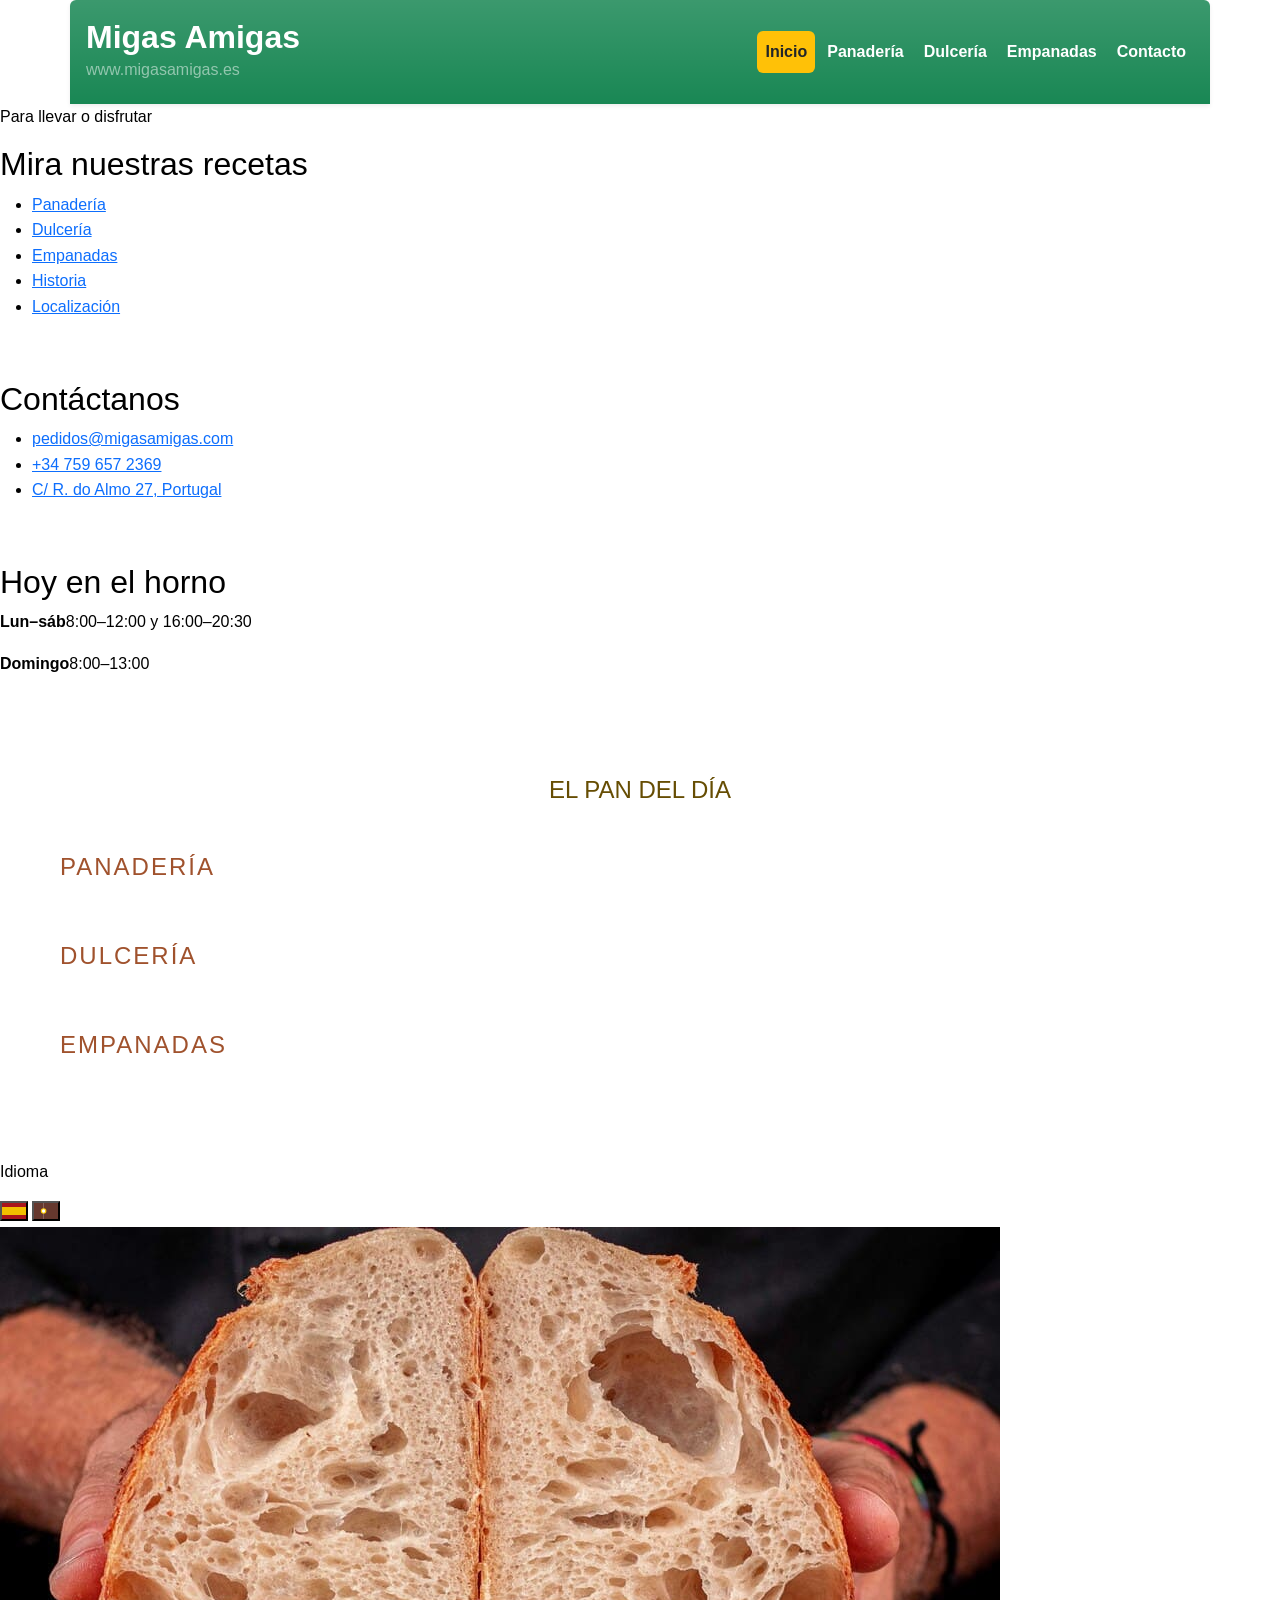
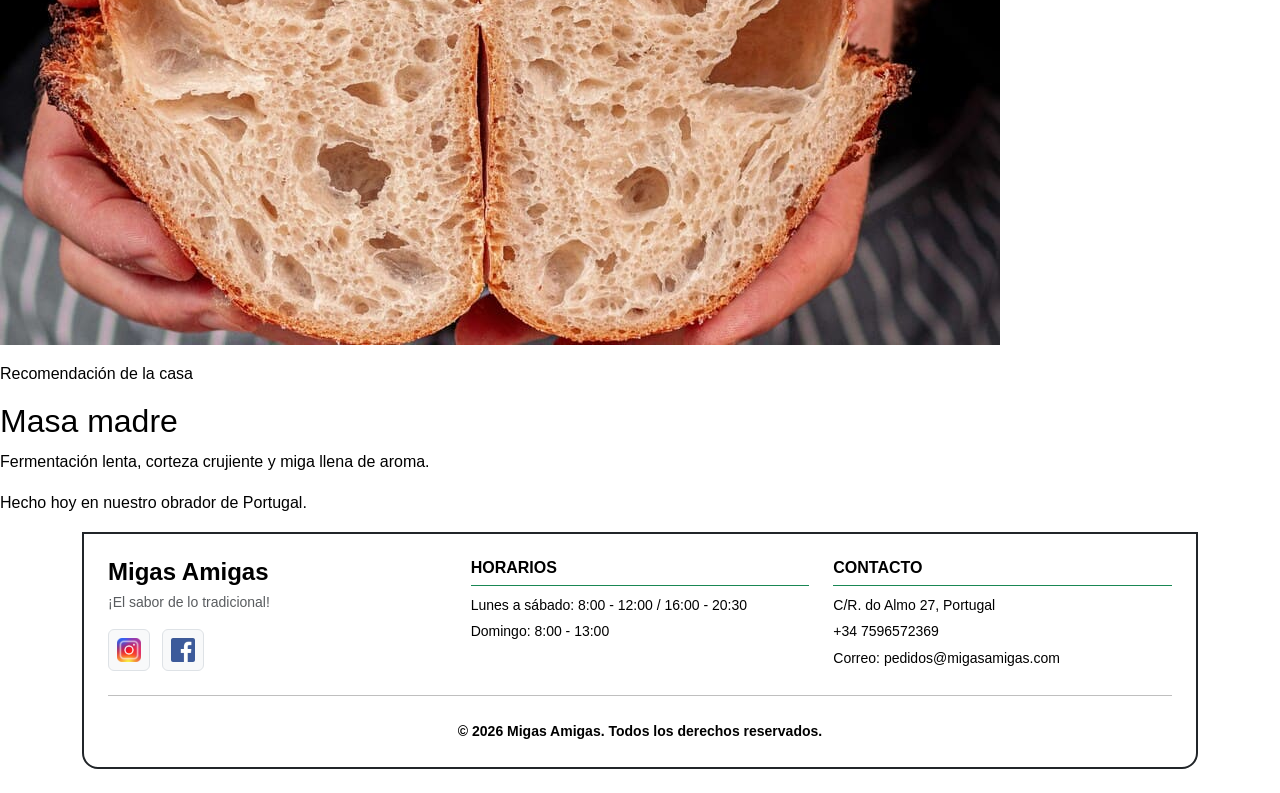
==== commit b0132094: "Merge bootstrap-ut4Alonso en main-bootstrap: carrusel pan del dia y footer Bootstrap" ====
--- a/index.html
+++ b/index.html
@@ -4,127 +4,183 @@
 	<meta charset="UTF-8" />
 	<meta name="viewport" content="width=device-width, initial-scale=1.0" />
 	<title>Migas Amigas Panadería</title>
-<link href="https://cdn.jsdelivr.net/npm/bootstrap@5.3.8/dist/css/bootstrap.min.css" rel="stylesheet">
+	<link href="https://cdn.jsdelivr.net/npm/bootstrap@5.3.8/dist/css/bootstrap.min.css" rel="stylesheet">
 <link rel="preconnect" href="https://fonts.googleapis.com">
 <link rel="preconnect" href="https://fonts.gstatic.com" crossorigin>
-<link href="https://fonts.googleapis.com/css2?family=Rouge+Script&display=swap" rel="stylesheet">
+<link href="https://fonts.googleapis.com/css2?family=Inter:wght@400;500;600;700&family=Rouge+Script&display=swap" rel="stylesheet">
 	<link rel="stylesheet" href="css/index.css?v=2" />
 	<link rel="stylesheet" href="css/cards.css?v=2">
+	<link rel="stylesheet" href="css/aside.css?v=3">
 
 </head>
 <body>
 	<!-- Cabecera de la web construida 100% con componentes y utilidades nativas de Bootstrap 5 -->
 	<header id="inicio" class="container bg-success bg-gradient text-white rounded-top shadow-sm p-3">
-		<div class="d-flex justify-content-between align-items-start mb-2">
-			<!-- Logo y nombre de la panadería -->
-			<a class="navbar-brand text-white fw-bold d-flex flex-column text-decoration-none" href="index.html">
-				<span class="fs-2 lh-1">Migas Amigas</span>
-				<span class="fs-6 fw-normal text-white-50 mt-1">www.migasamigas.es</span>
-			</a>
+		<nav class="navbar navbar-expand-md navbar-dark p-0">
+			<div class="container-fluid p-0">
+				<!-- Logo y nombre de la panadería -->
+				<a class="navbar-brand text-white fw-bold d-flex flex-column text-decoration-none" href="index.html">
+					<span class="fs-2 lh-1">Migas Amigas</span>
+					<span class="fs-6 fw-normal text-white-50 mt-1">www.migasamigas.es</span>
+				</a>
 
-			<!-- Selector de idioma (es / pt) -->
-			<div class="lang-selector d-flex gap-2">
-				<button type="button" class="btn btn-sm btn-outline-light p-1" data-lang="es" aria-label="Español" aria-pressed="true" title="Español">
-					<svg class="flag-icon" viewBox="0 0 30 20" role="img" aria-hidden="true">
-						<rect width="30" height="20" fill="#AA151B" />
-						<rect y="5" width="30" height="10" fill="#F1BF00" />
-					</svg>
+				<!-- Botón hamburguesa oficial de Bootstrap para pantallas móviles (< 768px) -->
+				<button class="navbar-toggler" type="button" data-bs-toggle="collapse" data-bs-target="#navPrincipal" aria-controls="navPrincipal" aria-expanded="false" aria-label="Abrir menú de navegación">
+					<span class="navbar-toggler-icon"></span>
 				</button>
-				<button type="button" class="btn btn-sm btn-outline-light p-1" data-lang="pt" aria-label="Português" aria-pressed="false" title="Português">
-					<svg class="flag-icon" viewBox="0 0 30 20" role="img" aria-hidden="true">
-						<rect width="12" height="20" fill="#66382E" />
-						<rect x="12" width="18" height="20" fill="#66382E" />
-						<circle cx="12" cy="10" r="3.5" fill="#FFCC00" />
-						<circle cx="12" cy="10" r="2.1" fill="#FFFFFF" />
-					</svg>
-				</button>
-			</div>
-		</div>
 
-		<!-- Menú de navegación con componente Navbar de Bootstrap -->
-		<nav class="navbar navbar-expand-md navbar-dark p-0">
-			<!-- Botón hamburguesa oficial de Bootstrap para pantallas móviles (< 768px) -->
-			<button class="navbar-toggler ms-auto" type="button" data-bs-toggle="collapse" data-bs-target="#navPrincipal" aria-controls="navPrincipal" aria-expanded="false" aria-label="Abrir menú de navegación">
-				<span class="navbar-toggler-icon"></span>
-			</button>
-
-			<!-- Menú de navegación colapsable -->
-			<div class="collapse navbar-collapse justify-content-end" id="navPrincipal">
-				<ul class="navbar-nav nav-pills gap-1 mt-3 mt-md-0">
-					<li class="nav-item">
-						<a href="#inicio" class="nav-link active bg-warning text-dark fw-bold" data-i18n="navInicio">Inicio</a>
-					</li>
-					<li class="nav-item">
-						<a href="#panaderia" class="nav-link text-white fw-semibold" data-i18n="navPanaderia">Panadería</a>
-					</li>
-					<li class="nav-item">
-						<a href="#dulceria" class="nav-link text-white fw-semibold" data-i18n="navPasteleria">Dulcería</a>
-					</li>
-					<li class="nav-item">
-						<a href="#empanadas" class="nav-link text-white fw-semibold" data-i18n="navEmpanadas">Empanadas</a>
-					</li>
-					<li class="nav-item">
-						<a href="#contacto" class="nav-link text-white fw-semibold" data-i18n="navContacto">Contacto</a>
-					</li>
-				</ul>
+				<!-- Menú de navegación colapsable -->
+				<div class="collapse navbar-collapse justify-content-end" id="navPrincipal">
+					<ul class="navbar-nav nav-pills gap-1 mt-3 mt-md-0">
+						<li class="nav-item">
+							<a href="index.html" class="nav-link active bg-warning text-dark fw-bold" data-i18n="navInicio">Inicio</a>
+						</li>
+						<li class="nav-item">
+							<a href="#panaderia" class="nav-link text-white fw-semibold" data-i18n="navPanaderia">Panadería</a>
+						</li>
+						<li class="nav-item">
+							<a href="#dulceria" class="nav-link text-white fw-semibold" data-i18n="navPasteleria">Dulcería</a>
+						</li>
+						<li class="nav-item">
+							<a href="#empanadas" class="nav-link text-white fw-semibold" data-i18n="navEmpanadas">Empanadas</a>
+						</li>
+						<li class="nav-item">
+							<a href="#contacto" class="nav-link text-white fw-semibold" data-i18n="navContacto">Contacto</a>
+						</li>
+					</ul>
+				</div>
 			</div>
 		</nav>
 	</header>
 
-<main>
+  <!--
+    Área de contenido de tres columnas: panel de categorías, contenido principal
+    y panel de idioma/recomendación. El CSS fija los anchos de escritorio y
+    apila estas columnas en tabletas y móviles.
+  -->
+  <div class="layout-container">
+	<aside class="left-aside" aria-label="Información de la panadería">
+		<section class="aside-section recipes-section" aria-labelledby="recipes-heading">
+			<p class="aside-eyebrow">Para llevar o disfrutar</p>
+			<h2 id="recipes-heading">Mira nuestras recetas</h2>
+			<nav class="recipes-nav" aria-label="Categorías de productos">
+				<ul>
+					<li><a href="pan.html">Panadería</a></li>
+					<li><a href="dulces.html">Dulcería</a></li>
+					<li><a href="empanadas.html">Empanadas</a></li>
+					<li><a href="historia.html">Historia</a></li>
+					<li><a href="localizacion.html">Localización</a></li>
+				</ul>
+			</nav>
+		</section>
+		<section class="aside-section contact-section" aria-labelledby="aside-contact-heading">
+			<h2 id="aside-contact-heading">Contáctanos</h2>
+			<address>
+				<ul class="aside-contact-list">
+					<li><a href="mailto:pedidos@migasamigas.com">pedidos@migasamigas.com</a></li>
+					<li><a href="tel:+347596572369">+34 759 657 2369</a></li>
+					<li><a href="https://maps.app.goo.gl/Afpj8fujEi7q7HDp9">C/ R. do Almo 27, Portugal</a></li>
+				</ul>
+			</address>
+		</section>
+		<section class="aside-section hours-section" aria-labelledby="aside-hours-heading">
+			<h2 id="aside-hours-heading">Hoy en el horno</h2>
+			<p><strong>Lun–sáb</strong><span>8:00–12:00 y 16:00–20:30</span></p>
+			<p><strong>Domingo</strong><span>8:00–13:00</span></p>
+		</section>
+	</aside>
+	<!--
+	  Contenido central de la página. Cada section representa una categoría;
+	  su identificador permite acceder desde los enlaces de navegación y su
+	  aria-labelledby relaciona la sección con su título visible.
+	  Los contenedores .card-gallery se rellenan desde js/index.js con los
+	  productos de js/data/ y mantienen el contenido distribuido en rejilla.
+	-->
+	<main>
+		<section class="container mb-5" aria-labelledby="heading-pan-del-dia">
+			<h2 class="h4 text-uppercase text-center text-warning-emphasis mb-4" id="heading-pan-del-dia" data-i18n="seccionPanDelDia">El pan del día</h2>
+			<div class="carousel slide shadow rounded-4" id="carruselPanDelDia" data-bs-interval="false"></div>
+		</section>
 
-		     <section class="card-gallery-container" id="panaderia" aria-labelledby="heading-panaderia">
-				<h2 id="heading-panaderia" data-i18n="seccionPanaderia">Panadería</h2>
-			<div class="card-gallery">
+		<section class="card-gallery-container" id="panaderia" aria-labelledby="heading-panaderia">
+			<h2 id="heading-panaderia" data-i18n="seccionPanaderia">Panadería</h2>
+			<!-- Galería dinámica: JavaScript inserta una tarjeta por producto. -->
+			<div class="card-gallery"></div>
+		</section>
+
+		<section class="card-gallery-container" id="dulceria" aria-labelledby="heading-dulceria">
+			<h2 id="heading-dulceria" data-i18n="seccionDulceria">Dulcería</h2>
+			<!-- Galería dinámica de productos de dulcería. -->
+			<div class="card-gallery"></div>
+		</section>
+
+		<section class="card-gallery-container" id="empanadas" aria-labelledby="heading-empanadas">
+			<h2 id="heading-empanadas" data-i18n="seccionEmpanadas">Empanadas</h2>
+			<!-- Galería dinámica de variedades de empanada. -->
+			<div class="card-gallery"></div>
+		</section>
+	</main>
+	<aside class="right-aside" aria-label="Idioma e imagen destacada">
+			<p class="aside-eyebrow">Idioma</p>
+				<div class="lang-selector">
+			<button type="button" class="lang-btn" data-lang="es" aria-label="Español" aria-pressed="true" title="Español">
+				<svg class="flag-icon" viewBox="0 0 30 20" role="img" aria-hidden="true">
+					<rect width="30" height="20" fill="#AA151B" />
+					<rect y="5" width="30" height="10" fill="#F1BF00" />
+				</svg>
+			</button>
+			<button type="button" class="lang-btn" data-lang="pt" aria-label="Português" aria-pressed="false" title="Português">
+				<svg class="flag-icon" viewBox="0 0 30 20" role="img" aria-hidden="true">
+					<rect width="12" height="20" fill="#66382E" />
+					<rect x="12" width="18" height="20" fill="#66382E" />
+					<circle cx="12" cy="10" r="3.5" fill="#FFCC00" />
+					<circle cx="12" cy="10" r="2.1" fill="#FFFFFF" />
+				</svg>
+			</button>
+		</div>
+				<figure class="aside-feature">
+					<img src="assets/pan/pan-con-masa-madre.jpg" alt="Pan artesanal de masa madre recién horneado">
+				</figure>
+				<div class="aside-feature-copy">
+					<p class="aside-eyebrow">Recomendación de la casa</p>
+					<h2>Masa madre</h2>
+					<p>Fermentación lenta, corteza crujiente y miga llena de aroma.</p>
+				</div>
+				<p class="aside-note">Hecho hoy en nuestro obrador de Portugal.</p>
+	</aside>
+  </div>
+<footer class="container mb-4" id="contacto">
+	<div class="border border-2 border-dark rounded-bottom-4 bg-white p-4">
+		<div class="row g-4">
+			<div class="col-12 col-md-4">
+				<p class="h4 fw-bold mb-1">Migas Amigas</p>
+				<p class="small text-body-secondary mb-3">¡El sabor de lo tradicional!</p>
+				<a class="btn btn-light border p-1 me-2" href="https://www.instagram.com/reel/DXCZ-IHD4nn/?stk=eTBicWM1BWi4d2" target="_blank" rel="noopener" aria-label="Instagram">
+					<img src="assets/capital/insta.png" alt="Instagram" class="img-fluid rounded p-1" width="32">
+				</a>
+				<a class="btn btn-light border p-1" href="https://www.facebook.com/share/r/1F8tpk8DND/" target="_blank" rel="noopener" aria-label="Facebook">
+					<img src="assets/capital/face.png" alt="Facebook" class="img-fluid rounded p-1" width="32">
+				</a>
 			</div>
-		     </section>
 
-		     <section class="card-gallery-container" id="dulceria" aria-labelledby="heading-dulceria">
-				<h2 id="heading-dulceria" data-i18n="seccionDulceria">Dulcería</h2>
-			<div class="card-gallery">
+			<div class="col-12 col-md-4">
+				<h2 class="h6 fw-bold text-uppercase border-bottom border-success pb-2" id="heading-horarios" data-i18n="horarios">Horarios</h2>
+				<p class="small mb-1" data-i18n="sabado">Lunes a sábado: 8:00 - 12:00 / 16:00 - 20:30</p>
+				<p class="small mb-0" data-i18n="domingo">Domingo: 8:00 - 13:00</p>
 			</div>
-		     </section>
 
-		     <section class="card-gallery-container" id="empanadas" aria-labelledby="heading-empanadas">
-				<h2 id="heading-empanadas" data-i18n="seccionEmpanadas">Empanadas</h2>
-			<div class="card-gallery">
+			<div class="col-12 col-md-4">
+				<h2 class="h6 fw-bold text-uppercase border-bottom border-success pb-2" id="heading-contacto" data-i18n="contactos">Contacto</h2>
+				<p class="small mb-1">C/R. do Almo 27, Portugal</p>
+				<p class="small mb-1">+34 7596572369</p>
+				<p class="small mb-0">Correo: pedidos@migasamigas.com</p>
 			</div>
-		     </section>
+		</div>
 
-  </main>
-			   <footer class="footer" id="contacto">
-				   <div class="footer-container">
-					   <div class="footer-section">
-						   <div class="footer-brand">Migas Amigas</div>
-						   <p class="footer-tagline">¡El sabor de lo tradicional!</p>
-						   <div class="footer-socials">
-                  <a href="https://www.instagram.com/reel/DXCZ-IHD4nn/?stk=eTBicWM1BWi4d2" target="_blank">
-								   <img src="/assets/capital/insta.png" alt="Instagram" class="social-icon">
-                  </a>
-							   <a href="https://www.facebook.com/share/r/1F8tpk8DND/" target="_blank">
-								   <img src="/assets/capital/face.png" alt="Facebook" class="social-icon">
-							   </a>
-						   </div>
-					   </div>
-
-					   <section class="footer-section" aria-labelledby="heading-horarios">
-						   <h2 id="heading-horarios" data-i18n="horarios">Horarios</h2>
-						   <p data-i18n="sabado">Lunes a sábado: 8:00 - 12:00 / 16:00 - 20:30</p>
-						   <p data-i18n="domingo">Domingo: 8:00 - 13:00</p>
-					   </section>
-
-					   <section class="footer-section" aria-labelledby="heading-contacto">
-						   <h2 id="heading-contacto" data-i18n="contactos">Contacto</h2>
-						   <p>C/Dr. Joaquín Artiles, 18, 35260 Agüimes, Las Palmas, Spain</p>
-						   <p>+34 7596572369</p>
-						   <p>Correo: pedidos@migasamigas.com</p>
-					   </section>
-				   </div>
-
-				   <div class="footer-copyright">
-					   © 2026 Migas Amigas. Todos los derechos reservados.
-				   </div>
-			   </footer>
+		<hr class="my-4">
+		<p class="text-center small fw-bold mb-0">© 2026 Migas Amigas. Todos los derechos reservados.</p>
+	</div>
+</footer>
 	<!-- Bootstrap Bundle JS con Popper (necesario para el menú responsive colapsable) -->
 	<script src="https://cdn.jsdelivr.net/npm/bootstrap@5.3.8/dist/js/bootstrap.bundle.min.js"></script>
 	<script src="js/index.js?v=2" type="module">
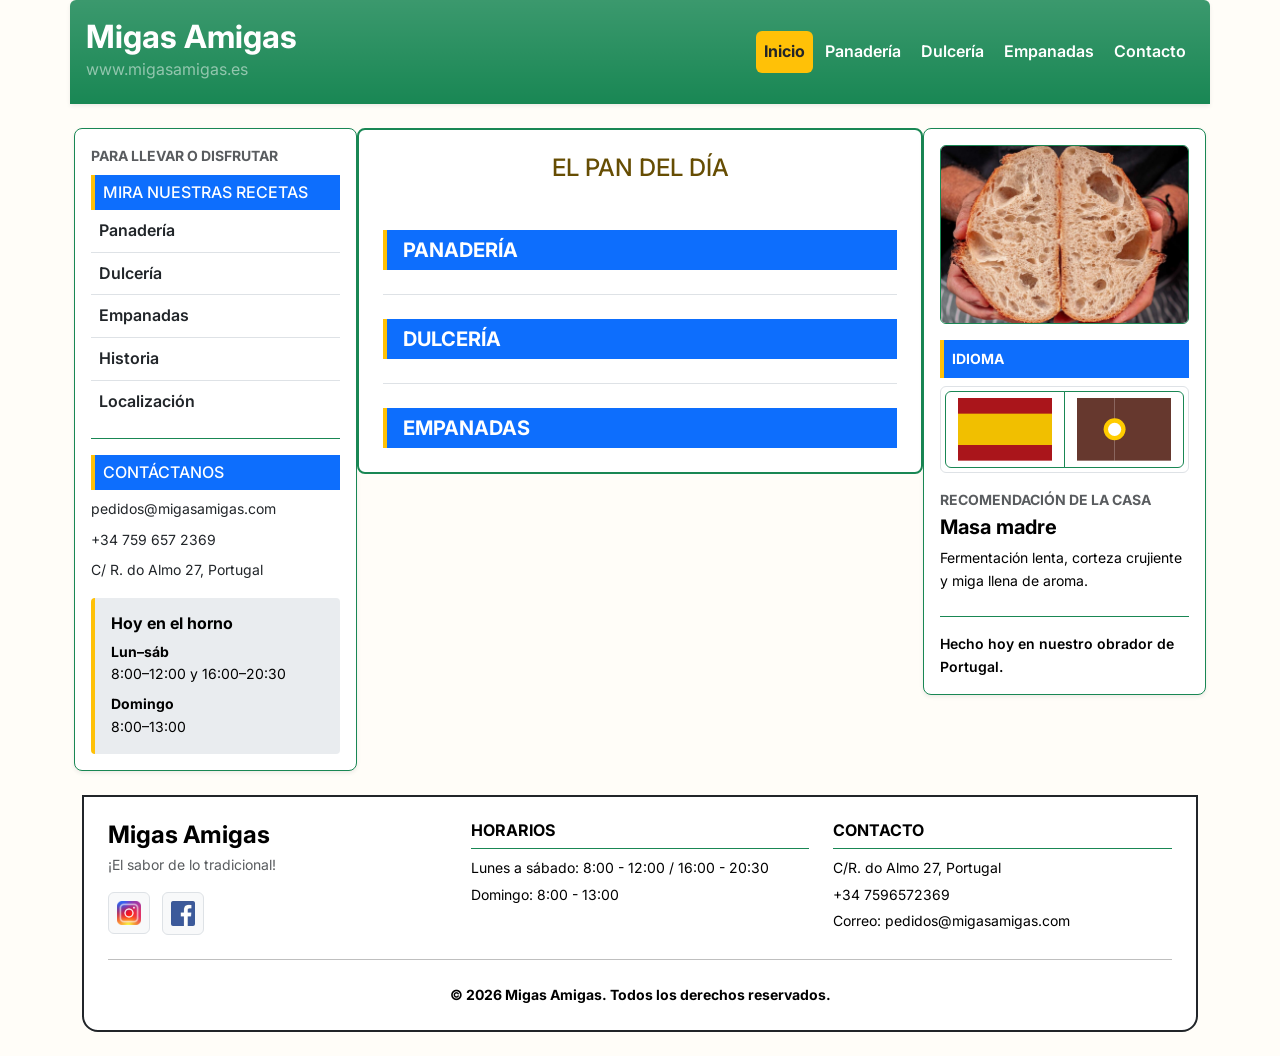
==== commit 70e8e842: "Merge feature/bootstrap-main-aside en main-bootstrap integrando main, asides y tarjetas en Bootstrap" ====
--- a/index.html
+++ b/index.html
@@ -4,13 +4,11 @@
 	<meta charset="UTF-8" />
 	<meta name="viewport" content="width=device-width, initial-scale=1.0" />
 	<title>Migas Amigas Panadería</title>
-	<link href="https://cdn.jsdelivr.net/npm/bootstrap@5.3.8/dist/css/bootstrap.min.css" rel="stylesheet">
-<link rel="preconnect" href="https://fonts.googleapis.com">
-<link rel="preconnect" href="https://fonts.gstatic.com" crossorigin>
-<link href="https://fonts.googleapis.com/css2?family=Inter:wght@400;500;600;700&family=Rouge+Script&display=swap" rel="stylesheet">
-	<link rel="stylesheet" href="css/index.css?v=2" />
-	<link rel="stylesheet" href="css/cards.css?v=2">
-	<link rel="stylesheet" href="css/aside.css?v=3">
+	<link href="https://cdn.jsdelivr.net/npm/bootstrap@5.3.3/dist/css/bootstrap.min.css" rel="stylesheet">
+	<link rel="preconnect" href="https://fonts.googleapis.com">
+	<link rel="preconnect" href="https://fonts.gstatic.com" crossorigin>
+	<link href="https://fonts.googleapis.com/css2?family=Inter:wght@400;500;600;700&family=Rouge+Script&display=swap" rel="stylesheet">
+	<link rel="stylesheet" href="css/index.css?v=4" />
 
 </head>
 <body>
@@ -55,100 +53,106 @@
 
   <!--
     Área de contenido de tres columnas: panel de categorías, contenido principal
-    y panel de idioma/recomendación. El CSS fija los anchos de escritorio y
-    apila estas columnas en tabletas y móviles.
+    y panel de idioma/recomendación usando la rejilla de Bootstrap 5.
   -->
-  <div class="layout-container">
-	<aside class="left-aside" aria-label="Información de la panadería">
-		<section class="aside-section recipes-section" aria-labelledby="recipes-heading">
-			<p class="aside-eyebrow">Para llevar o disfrutar</p>
-			<h2 id="recipes-heading">Mira nuestras recetas</h2>
-			<nav class="recipes-nav" aria-label="Categorías de productos">
-				<ul>
-					<li><a href="pan.html">Panadería</a></li>
-					<li><a href="dulces.html">Dulcería</a></li>
-					<li><a href="empanadas.html">Empanadas</a></li>
-					<li><a href="historia.html">Historia</a></li>
-					<li><a href="localizacion.html">Localización</a></li>
-				</ul>
+  <div class="container my-4">
+	<div class="row g-3 align-items-start">
+	<aside class="col-12 col-md-4 col-lg-3 order-2 order-md-1 bg-white border border-success rounded-3 shadow-sm p-3" aria-label="Información de la panadería">
+		<section aria-labelledby="recipes-heading">
+			<p class="small text-uppercase fw-bold text-body-secondary mb-2">Para llevar o disfrutar</p>
+			<h2 id="recipes-heading" class="h6 text-uppercase text-white bg-primary border-start border-4 border-warning px-2 py-2 mb-0">Mira nuestras recetas</h2>
+			<nav aria-label="Categorías de productos">
+				<div class="list-group list-group-flush">
+					<a class="list-group-item list-group-item-action px-2 fw-semibold" href="pan.html">Panadería</a>
+					<a class="list-group-item list-group-item-action px-2 fw-semibold" href="dulces.html">Dulcería</a>
+					<a class="list-group-item list-group-item-action px-2 fw-semibold" href="empanadas.html">Empanadas</a>
+					<a class="list-group-item list-group-item-action px-2 fw-semibold" href="historia.html">Historia</a>
+					<a class="list-group-item list-group-item-action px-2 fw-semibold" href="localizacion.html">Localización</a>
+				</div>
 			</nav>
 		</section>
-		<section class="aside-section contact-section" aria-labelledby="aside-contact-heading">
-			<h2 id="aside-contact-heading">Contáctanos</h2>
-			<address>
-				<ul class="aside-contact-list">
-					<li><a href="mailto:pedidos@migasamigas.com">pedidos@migasamigas.com</a></li>
-					<li><a href="tel:+347596572369">+34 759 657 2369</a></li>
-					<li><a href="https://maps.app.goo.gl/Afpj8fujEi7q7HDp9">C/ R. do Almo 27, Portugal</a></li>
+		<section class="mt-3 pt-3 border-top border-success" aria-labelledby="aside-contact-heading">
+			<h2 id="aside-contact-heading" class="h6 text-uppercase text-white bg-primary border-start border-4 border-warning px-2 py-2 mb-2">Contáctanos</h2>
+			<address class="fst-normal mb-0">
+				<ul class="list-unstyled small mb-0">
+					<li class="mt-2 text-break"><a class="link-dark link-underline-opacity-0 link-underline-opacity-100-hover" href="mailto:pedidos@migasamigas.com">pedidos@migasamigas.com</a></li>
+					<li class="mt-2 text-break"><a class="link-dark link-underline-opacity-0 link-underline-opacity-100-hover" href="tel:+347596572369">+34 759 657 2369</a></li>
+					<li class="mt-2 text-break"><a class="link-dark link-underline-opacity-0 link-underline-opacity-100-hover" href="https://maps.app.goo.gl/Afpj8fujEi7q7HDp9">C/ R. do Almo 27, Portugal</a></li>
 				</ul>
 			</address>
 		</section>
-		<section class="aside-section hours-section" aria-labelledby="aside-hours-heading">
-			<h2 id="aside-hours-heading">Hoy en el horno</h2>
-			<p><strong>Lun–sáb</strong><span>8:00–12:00 y 16:00–20:30</span></p>
-			<p><strong>Domingo</strong><span>8:00–13:00</span></p>
+		<section class="mt-3 p-3 bg-body-secondary border-start border-4 border-warning rounded-1" aria-labelledby="aside-hours-heading">
+			<h2 id="aside-hours-heading" class="h6 fw-bold mb-2">Hoy en el horno</h2>
+			<p class="d-grid mb-2 small"><strong>Lun–sáb</strong><span>8:00–12:00 y 16:00–20:30</span></p>
+			<p class="d-grid mb-0 small"><strong>Domingo</strong><span>8:00–13:00</span></p>
 		</section>
 	</aside>
 	<!--
-	  Contenido central de la página. Cada section representa una categoría;
-	  su identificador permite acceder desde los enlaces de navegación y su
-	  aria-labelledby relaciona la sección con su título visible.
-	  Los contenedores .card-gallery se rellenan desde js/index.js con los
-	  productos de js/data/ y mantienen el contenido distribuido en rejilla.
+	  Contenido principal con la rejilla y las tarjetas de Bootstrap. Cada
+	  section representa una categoría; su identificador permite acceder desde
+	  la navegación y aria-labelledby la relaciona con su título visible.
 	-->
-	<main>
-		<section class="container mb-5" aria-labelledby="heading-pan-del-dia">
+	<main class="col-12 col-md-8 col-lg-6 order-1 order-md-2 bg-white border border-2 border-success rounded-3 p-3 p-lg-4">
+		<!-- Carrusel del pan del día (componente Bootstrap 5) -->
+		<section class="mb-5" aria-labelledby="heading-pan-del-dia">
 			<h2 class="h4 text-uppercase text-center text-warning-emphasis mb-4" id="heading-pan-del-dia" data-i18n="seccionPanDelDia">El pan del día</h2>
-			<div class="carousel slide shadow rounded-4" id="carruselPanDelDia" data-bs-interval="false"></div>
+			<div class="carousel carousel-dark slide shadow rounded-4" id="carruselPanDelDia" data-bs-interval="false"></div>
 		</section>
 
-		<section class="card-gallery-container" id="panaderia" aria-labelledby="heading-panaderia">
-			<h2 id="heading-panaderia" data-i18n="seccionPanaderia">Panadería</h2>
+		<section class="mb-4 pb-4 border-bottom" id="panaderia" aria-labelledby="heading-panaderia">
+			<h2 id="heading-panaderia" class="h5 text-uppercase fw-bold text-white bg-primary border-start border-4 border-warning px-3 py-2 mb-4" data-i18n="seccionPanaderia">Panadería</h2>
 			<!-- Galería dinámica: JavaScript inserta una tarjeta por producto. -->
-			<div class="card-gallery"></div>
+			<div class="row row-cols-1 row-cols-sm-2 g-4 justify-content-center"></div>
 		</section>
 
-		<section class="card-gallery-container" id="dulceria" aria-labelledby="heading-dulceria">
-			<h2 id="heading-dulceria" data-i18n="seccionDulceria">Dulcería</h2>
-			<!-- Galería dinámica de productos de dulcería. -->
-			<div class="card-gallery"></div>
+		<section class="mb-4 pb-4 border-bottom" id="dulceria" aria-labelledby="heading-dulceria">
+			<h2 id="heading-dulceria" class="h5 text-uppercase fw-bold text-white bg-primary border-start border-4 border-warning px-3 py-2 mb-4" data-i18n="seccionDulceria">Dulcería</h2>
+			<div class="row row-cols-1 row-cols-sm-2 g-4 justify-content-center"></div>
 		</section>
 
-		<section class="card-gallery-container" id="empanadas" aria-labelledby="heading-empanadas">
-			<h2 id="heading-empanadas" data-i18n="seccionEmpanadas">Empanadas</h2>
-			<!-- Galería dinámica de variedades de empanada. -->
-			<div class="card-gallery"></div>
+		<section id="empanadas" aria-labelledby="heading-empanadas">
+			<h2 id="heading-empanadas" class="h5 text-uppercase fw-bold text-white bg-primary border-start border-4 border-warning px-3 py-2 mb-4" data-i18n="seccionEmpanadas">Empanadas</h2>
+			<div class="row row-cols-1 row-cols-sm-2 g-4 justify-content-center"></div>
 		</section>
 	</main>
-	<aside class="right-aside" aria-label="Idioma e imagen destacada">
-			<p class="aside-eyebrow">Idioma</p>
-				<div class="lang-selector">
-			<button type="button" class="lang-btn" data-lang="es" aria-label="Español" aria-pressed="true" title="Español">
-				<svg class="flag-icon" viewBox="0 0 30 20" role="img" aria-hidden="true">
-					<rect width="30" height="20" fill="#AA151B" />
-					<rect y="5" width="30" height="10" fill="#F1BF00" />
-				</svg>
-			</button>
-			<button type="button" class="lang-btn" data-lang="pt" aria-label="Português" aria-pressed="false" title="Português">
-				<svg class="flag-icon" viewBox="0 0 30 20" role="img" aria-hidden="true">
-					<rect width="12" height="20" fill="#66382E" />
-					<rect x="12" width="18" height="20" fill="#66382E" />
-					<circle cx="12" cy="10" r="3.5" fill="#FFCC00" />
-					<circle cx="12" cy="10" r="2.1" fill="#FFFFFF" />
-				</svg>
-			</button>
+	<aside class="col-12 col-lg-3 order-3 bg-white border border-success rounded-3 shadow-sm p-3" aria-label="Idioma e imagen destacada">
+		<div class="row g-3">
+			<div class="col-12 col-md-8 col-lg-12 order-md-1 order-lg-2">
+				<p class="small text-uppercase fw-bold text-white bg-primary border-start border-4 border-warning px-2 py-2 mb-2">Idioma</p>
+				<div class="btn-group w-100 border rounded p-1" role="group" aria-label="Selector de idioma">
+					<button type="button" class="lang-btn btn btn-outline-success" data-lang="es" aria-label="Español" aria-pressed="true" title="Español">
+						<svg class="img-fluid" viewBox="0 0 30 20" role="img" aria-hidden="true">
+							<rect width="30" height="20" fill="#AA151B" />
+							<rect y="5" width="30" height="10" fill="#F1BF00" />
+						</svg>
+					</button>
+					<button type="button" class="lang-btn btn btn-outline-success" data-lang="pt" aria-label="Português" aria-pressed="false" title="Português">
+						<svg class="img-fluid" viewBox="0 0 30 20" role="img" aria-hidden="true">
+							<rect width="12" height="20" fill="#66382E" />
+							<rect x="12" width="18" height="20" fill="#66382E" />
+							<circle cx="12" cy="10" r="3.5" fill="#FFCC00" />
+							<circle cx="12" cy="10" r="2.1" fill="#FFFFFF" />
+						</svg>
+					</button>
+				</div>
+				<div class="mt-3">
+					<p class="small text-uppercase fw-bold text-body-secondary mb-1">Recomendación de la casa</p>
+					<h2 class="h5 fw-bold mb-2">Masa madre</h2>
+					<p class="small mb-0">Fermentación lenta, corteza crujiente y miga llena de aroma.</p>
+				</div>
+				<p class="border-top border-success pt-3 mt-4 mb-0 small fw-semibold">Hecho hoy en nuestro obrador de Portugal.</p>
+			</div>
+			<div class="col-12 col-md-4 col-lg-12 order-md-2 order-lg-1">
+				<figure class="figure w-100 mb-0">
+					<img src="assets/pan/pan-con-masa-madre.jpg" class="figure-img img-fluid rounded border border-success w-100 mb-0" alt="Pan artesanal de masa madre recién horneado">
+				</figure>
+			</div>
 		</div>
-				<figure class="aside-feature">
-					<img src="assets/pan/pan-con-masa-madre.jpg" alt="Pan artesanal de masa madre recién horneado">
-				</figure>
-				<div class="aside-feature-copy">
-					<p class="aside-eyebrow">Recomendación de la casa</p>
-					<h2>Masa madre</h2>
-					<p>Fermentación lenta, corteza crujiente y miga llena de aroma.</p>
-				</div>
-				<p class="aside-note">Hecho hoy en nuestro obrador de Portugal.</p>
 	</aside>
   </div>
+</div>
+
+<!-- Pie de página estructurado con Bootstrap 5 -->
 <footer class="container mb-4" id="contacto">
 	<div class="border border-2 border-dark rounded-bottom-4 bg-white p-4">
 		<div class="row g-4">
@@ -181,8 +185,8 @@
 		<p class="text-center small fw-bold mb-0">© 2026 Migas Amigas. Todos los derechos reservados.</p>
 	</div>
 </footer>
-	<!-- Bootstrap Bundle JS con Popper (necesario para el menú responsive colapsable) -->
-	<script src="https://cdn.jsdelivr.net/npm/bootstrap@5.3.8/dist/js/bootstrap.bundle.min.js"></script>
+	<!-- Bootstrap Bundle JS con Popper (necesario para el menú responsive colapsable y el carrusel) -->
+	<script src="https://cdn.jsdelivr.net/npm/bootstrap@5.3.3/dist/js/bootstrap.bundle.min.js"></script>
 	<script src="js/index.js?v=2" type="module">
 	</script>
 </body>
--- a/css/index.css
+++ b/css/index.css
@@ -2,6 +2,7 @@
 :root {
 	--warm-ink: #2b1600;
 	--warm-cream: #fffcf2;
+	--aside-surface: #fffdf8;
 }
 
 /* Estilos generales */
@@ -11,129 +12,43 @@
 	box-sizing: border-box;
 }
 
+html {
+	background-color: var(--aside-surface);
+}
+
 body {
-	font-family: Arial, sans-serif;
-	background-color: #FFFFFF;
+	font-family: Inter, Arial, sans-serif;
+	background-color: var(--aside-surface);
 	color: #000000;
 	line-height: 1.6;
 }
 
-/* Iconos de las banderas */
+/* Iconos de las banderas del panel lateral */
 .flag-icon {
 	width: 24px;
 	height: 16px;
 	display: block;
 }
 
-/* CONTENIDO PRINCIPAL */
-main {
-	max-width: 1200px;
-	margin: 0 auto;
-	padding: 40px 20px;
+/* Imágenes de las páginas de historia y localización */
+.page-image {
+	display: block;
+	width: min(100%, 620px);
+	height: 360px;
+	margin: 0 auto 28px;
+	object-fit: cover;
+	object-position: center;
+	border: 1px solid #e5e7eb;
+	border-radius: 12px;
+	box-shadow: 0 8px 22px rgba(35, 50, 25, 0.14);
 }
 
-section {
-	margin-bottom: 60px;
-}
-
-.card-gallery-container > h2 {
-	font-size: 24px;
-	color: #A0522D;
-	text-transform: uppercase;
-	letter-spacing: 2px;
-}
-
-/* FOOTER */
-.footer {
-  background-color: #d37300;
-  color: var(--warm-ink);
-  padding: 40px 20px;
-  width: 100%;
-}
-
-.footer-container {
-  max-width: 1200px;
-  margin: 0 auto;
-  display: flex;
-  justify-content: space-between;
-  align-items: center;
-  flex-wrap: wrap;
-  gap: 80px;
-}
-
-.footer-brand {
-  font-family: "Rouge Script", cursive;
-  font-size: 1.7rem;
-  font-weight: 700;
-  letter-spacing: 1.5px;
-  color: var(--warm-ink);
-}
-
-.footer-section {
-  flex: 1;
-  min-width: 250px;
-  text-align: left; /* Alineado a la izquierda para mayor limpieza */
-  margin-bottom: 0;
-}
-
-.footer-section h2 {
-  font-size: 1.1rem;
-  margin-bottom: 10px;
-  font-weight: bold;
-  text-transform: uppercase;
-  letter-spacing: 0.5px;
-}
-
-.footer-section p {
-  margin: 5px 0;
-  font-size: 0.95rem;
-}
-
-.footer-section .footer-tagline {
-  margin-top: 15px;
-  font-size: 0.9rem;
-}
-
-.footer-socials {
-  display: flex;
-  align-items: center;
-  gap: 10px;
-  margin-top: 10px;
-}
-
-.footer-socials a {
-  display: inline-flex;
-  text-decoration: none;
-}
-
-.social-icon {
-  width: 24px;
-  height: 24px;
-  object-fit: contain;
-  margin-right: 10px;
-  transition: opacity 0.3s ease;
-}
-
-
-
-.footer-copyright {
-  text-align: center;
-  margin-top: 30px;
-  border-top: 1px solid rgba(255, 255, 255, 0.2);
-  padding-top: 15px;
-  font-size: 0.85rem;
-}
-
-/* Efecto opcional al pasar el ratón por encima */
-.social-icon:hover {
-  opacity: 0.7;
-}
-/* Adaptacion responsive para moviles */
-
-/* Pantallas medianas y tablets */
-@media (max-width: 960px) {
-	main {
-		/* Reduce los márgenes laterales del contenido en móvil. */
-		padding: 20px 16px;
+@media (max-width: 700px) {
+	.page-image {
+		width: 100%;
+		height: auto;
+		aspect-ratio: 4 / 3;
+		margin-bottom: 20px;
+		border-radius: 9px;
 	}
 }
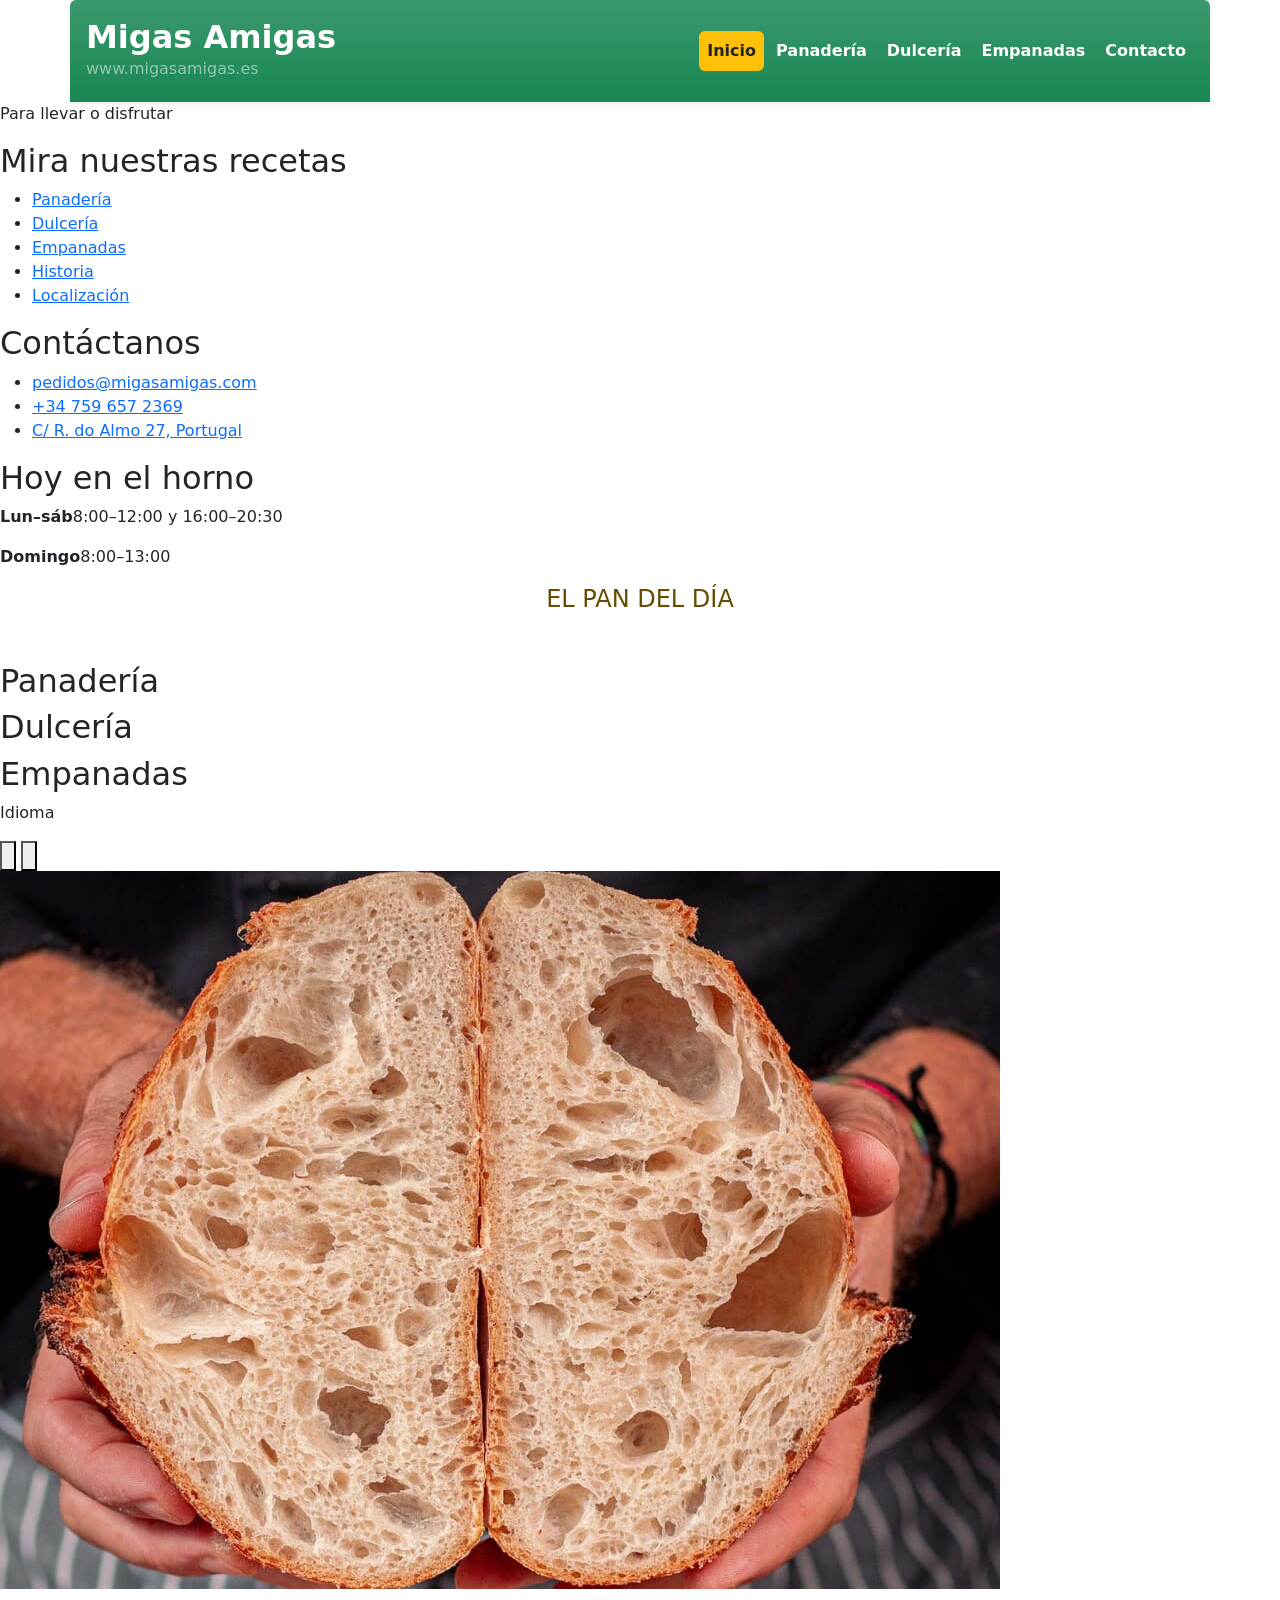
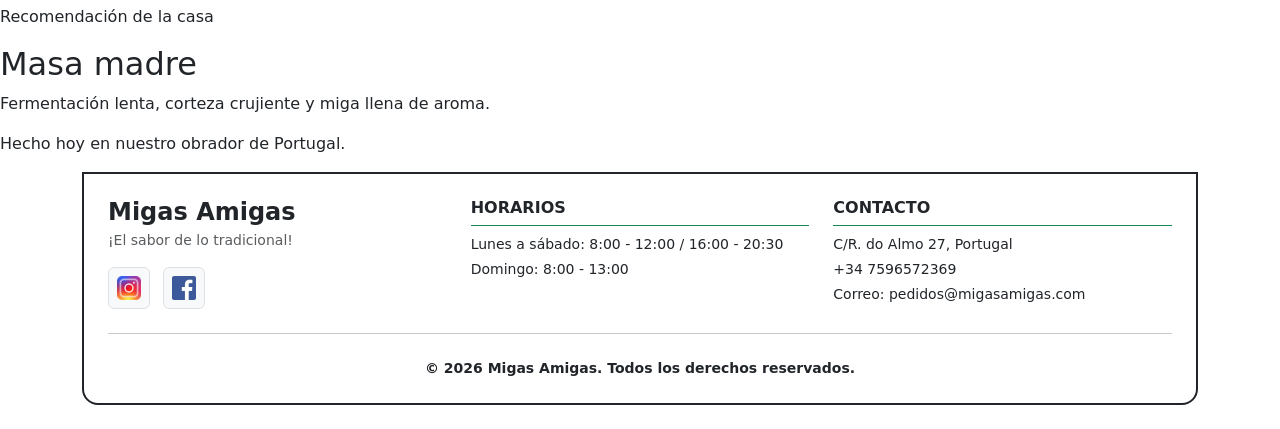
==== commit 4fdc7f22: "Merge pull request #19 from perdomomoralescarlos-ctrl/main-bootstrap Main bootstrap" ====
--- a/index.html
+++ b/index.html
@@ -5,10 +5,12 @@
 	<meta name="viewport" content="width=device-width, initial-scale=1.0" />
 	<title>Migas Amigas Panadería</title>
 	<link href="https://cdn.jsdelivr.net/npm/bootstrap@5.3.3/dist/css/bootstrap.min.css" rel="stylesheet">
-	<link rel="preconnect" href="https://fonts.googleapis.com">
-	<link rel="preconnect" href="https://fonts.gstatic.com" crossorigin>
-	<link href="https://fonts.googleapis.com/css2?family=Inter:wght@400;500;600;700&family=Rouge+Script&display=swap" rel="stylesheet">
-	<link rel="stylesheet" href="css/index.css?v=4" />
+<link rel="preconnect" href="https://fonts.googleapis.com">
+<link rel="preconnect" href="https://fonts.gstatic.com" crossorigin>
+<link href="https://fonts.googleapis.com/css2?family=Inter:wght@400;500;600;700&family=Rouge+Script&display=swap" rel="stylesheet">
+	<link rel="stylesheet" href="css/index.css?v=2" />
+	<link rel="stylesheet" href="css/cards.css?v=2">
+	<link rel="stylesheet" href="css/aside.css?v=3">
 
 </head>
 <body>
@@ -53,106 +55,100 @@
 
   <!--
     Área de contenido de tres columnas: panel de categorías, contenido principal
-    y panel de idioma/recomendación usando la rejilla de Bootstrap 5.
+    y panel de idioma/recomendación. El CSS fija los anchos de escritorio y
+    apila estas columnas en tabletas y móviles.
   -->
-  <div class="container my-4">
-	<div class="row g-3 align-items-start">
-	<aside class="col-12 col-md-4 col-lg-3 order-2 order-md-1 bg-white border border-success rounded-3 shadow-sm p-3" aria-label="Información de la panadería">
-		<section aria-labelledby="recipes-heading">
-			<p class="small text-uppercase fw-bold text-body-secondary mb-2">Para llevar o disfrutar</p>
-			<h2 id="recipes-heading" class="h6 text-uppercase text-white bg-primary border-start border-4 border-warning px-2 py-2 mb-0">Mira nuestras recetas</h2>
-			<nav aria-label="Categorías de productos">
-				<div class="list-group list-group-flush">
-					<a class="list-group-item list-group-item-action px-2 fw-semibold" href="pan.html">Panadería</a>
-					<a class="list-group-item list-group-item-action px-2 fw-semibold" href="dulces.html">Dulcería</a>
-					<a class="list-group-item list-group-item-action px-2 fw-semibold" href="empanadas.html">Empanadas</a>
-					<a class="list-group-item list-group-item-action px-2 fw-semibold" href="historia.html">Historia</a>
-					<a class="list-group-item list-group-item-action px-2 fw-semibold" href="localizacion.html">Localización</a>
-				</div>
+  <div class="layout-container">
+	<aside class="left-aside" aria-label="Información de la panadería">
+		<section class="aside-section recipes-section" aria-labelledby="recipes-heading">
+			<p class="aside-eyebrow">Para llevar o disfrutar</p>
+			<h2 id="recipes-heading">Mira nuestras recetas</h2>
+			<nav class="recipes-nav" aria-label="Categorías de productos">
+				<ul>
+					<li><a href="pan.html">Panadería</a></li>
+					<li><a href="dulces.html">Dulcería</a></li>
+					<li><a href="empanadas.html">Empanadas</a></li>
+					<li><a href="historia.html">Historia</a></li>
+					<li><a href="localizacion.html">Localización</a></li>
+				</ul>
 			</nav>
 		</section>
-		<section class="mt-3 pt-3 border-top border-success" aria-labelledby="aside-contact-heading">
-			<h2 id="aside-contact-heading" class="h6 text-uppercase text-white bg-primary border-start border-4 border-warning px-2 py-2 mb-2">Contáctanos</h2>
-			<address class="fst-normal mb-0">
-				<ul class="list-unstyled small mb-0">
-					<li class="mt-2 text-break"><a class="link-dark link-underline-opacity-0 link-underline-opacity-100-hover" href="mailto:pedidos@migasamigas.com">pedidos@migasamigas.com</a></li>
-					<li class="mt-2 text-break"><a class="link-dark link-underline-opacity-0 link-underline-opacity-100-hover" href="tel:+347596572369">+34 759 657 2369</a></li>
-					<li class="mt-2 text-break"><a class="link-dark link-underline-opacity-0 link-underline-opacity-100-hover" href="https://maps.app.goo.gl/Afpj8fujEi7q7HDp9">C/ R. do Almo 27, Portugal</a></li>
+		<section class="aside-section contact-section" aria-labelledby="aside-contact-heading">
+			<h2 id="aside-contact-heading">Contáctanos</h2>
+			<address>
+				<ul class="aside-contact-list">
+					<li><a href="mailto:pedidos@migasamigas.com">pedidos@migasamigas.com</a></li>
+					<li><a href="tel:+347596572369">+34 759 657 2369</a></li>
+					<li><a href="https://maps.app.goo.gl/Afpj8fujEi7q7HDp9">C/ R. do Almo 27, Portugal</a></li>
 				</ul>
 			</address>
 		</section>
-		<section class="mt-3 p-3 bg-body-secondary border-start border-4 border-warning rounded-1" aria-labelledby="aside-hours-heading">
-			<h2 id="aside-hours-heading" class="h6 fw-bold mb-2">Hoy en el horno</h2>
-			<p class="d-grid mb-2 small"><strong>Lun–sáb</strong><span>8:00–12:00 y 16:00–20:30</span></p>
-			<p class="d-grid mb-0 small"><strong>Domingo</strong><span>8:00–13:00</span></p>
+		<section class="aside-section hours-section" aria-labelledby="aside-hours-heading">
+			<h2 id="aside-hours-heading">Hoy en el horno</h2>
+			<p><strong>Lun–sáb</strong><span>8:00–12:00 y 16:00–20:30</span></p>
+			<p><strong>Domingo</strong><span>8:00–13:00</span></p>
 		</section>
 	</aside>
 	<!--
-	  Contenido principal con la rejilla y las tarjetas de Bootstrap. Cada
-	  section representa una categoría; su identificador permite acceder desde
-	  la navegación y aria-labelledby la relaciona con su título visible.
+	  Contenido central de la página. Cada section representa una categoría;
+	  su identificador permite acceder desde los enlaces de navegación y su
+	  aria-labelledby relaciona la sección con su título visible.
+	  Los contenedores .card-gallery se rellenan desde js/index.js con los
+	  productos de js/data/ y mantienen el contenido distribuido en rejilla.
 	-->
-	<main class="col-12 col-md-8 col-lg-6 order-1 order-md-2 bg-white border border-2 border-success rounded-3 p-3 p-lg-4">
-		<!-- Carrusel del pan del día (componente Bootstrap 5) -->
-		<section class="mb-5" aria-labelledby="heading-pan-del-dia">
+	<main>
+		<section class="container mb-5" aria-labelledby="heading-pan-del-dia">
 			<h2 class="h4 text-uppercase text-center text-warning-emphasis mb-4" id="heading-pan-del-dia" data-i18n="seccionPanDelDia">El pan del día</h2>
 			<div class="carousel carousel-dark slide shadow rounded-4" id="carruselPanDelDia" data-bs-interval="false"></div>
 		</section>
 
-		<section class="mb-4 pb-4 border-bottom" id="panaderia" aria-labelledby="heading-panaderia">
-			<h2 id="heading-panaderia" class="h5 text-uppercase fw-bold text-white bg-primary border-start border-4 border-warning px-3 py-2 mb-4" data-i18n="seccionPanaderia">Panadería</h2>
+		<section class="card-gallery-container" id="panaderia" aria-labelledby="heading-panaderia">
+			<h2 id="heading-panaderia" data-i18n="seccionPanaderia">Panadería</h2>
 			<!-- Galería dinámica: JavaScript inserta una tarjeta por producto. -->
-			<div class="row row-cols-1 row-cols-sm-2 g-4 justify-content-center"></div>
+			<div class="card-gallery"></div>
 		</section>
 
-		<section class="mb-4 pb-4 border-bottom" id="dulceria" aria-labelledby="heading-dulceria">
-			<h2 id="heading-dulceria" class="h5 text-uppercase fw-bold text-white bg-primary border-start border-4 border-warning px-3 py-2 mb-4" data-i18n="seccionDulceria">Dulcería</h2>
-			<div class="row row-cols-1 row-cols-sm-2 g-4 justify-content-center"></div>
+		<section class="card-gallery-container" id="dulceria" aria-labelledby="heading-dulceria">
+			<h2 id="heading-dulceria" data-i18n="seccionDulceria">Dulcería</h2>
+			<!-- Galería dinámica de productos de dulcería. -->
+			<div class="card-gallery"></div>
 		</section>
 
-		<section id="empanadas" aria-labelledby="heading-empanadas">
-			<h2 id="heading-empanadas" class="h5 text-uppercase fw-bold text-white bg-primary border-start border-4 border-warning px-3 py-2 mb-4" data-i18n="seccionEmpanadas">Empanadas</h2>
-			<div class="row row-cols-1 row-cols-sm-2 g-4 justify-content-center"></div>
+		<section class="card-gallery-container" id="empanadas" aria-labelledby="heading-empanadas">
+			<h2 id="heading-empanadas" data-i18n="seccionEmpanadas">Empanadas</h2>
+			<!-- Galería dinámica de variedades de empanada. -->
+			<div class="card-gallery"></div>
 		</section>
 	</main>
-	<aside class="col-12 col-lg-3 order-3 bg-white border border-success rounded-3 shadow-sm p-3" aria-label="Idioma e imagen destacada">
-		<div class="row g-3">
-			<div class="col-12 col-md-8 col-lg-12 order-md-1 order-lg-2">
-				<p class="small text-uppercase fw-bold text-white bg-primary border-start border-4 border-warning px-2 py-2 mb-2">Idioma</p>
-				<div class="btn-group w-100 border rounded p-1" role="group" aria-label="Selector de idioma">
-					<button type="button" class="lang-btn btn btn-outline-success" data-lang="es" aria-label="Español" aria-pressed="true" title="Español">
-						<svg class="img-fluid" viewBox="0 0 30 20" role="img" aria-hidden="true">
-							<rect width="30" height="20" fill="#AA151B" />
-							<rect y="5" width="30" height="10" fill="#F1BF00" />
-						</svg>
-					</button>
-					<button type="button" class="lang-btn btn btn-outline-success" data-lang="pt" aria-label="Português" aria-pressed="false" title="Português">
-						<svg class="img-fluid" viewBox="0 0 30 20" role="img" aria-hidden="true">
-							<rect width="12" height="20" fill="#66382E" />
-							<rect x="12" width="18" height="20" fill="#66382E" />
-							<circle cx="12" cy="10" r="3.5" fill="#FFCC00" />
-							<circle cx="12" cy="10" r="2.1" fill="#FFFFFF" />
-						</svg>
-					</button>
+	<aside class="right-aside" aria-label="Idioma e imagen destacada">
+			<p class="aside-eyebrow">Idioma</p>
+				<div class="lang-selector">
+			<button type="button" class="lang-btn" data-lang="es" aria-label="Español" aria-pressed="true" title="Español">
+				<svg class="flag-icon" viewBox="0 0 30 20" role="img" aria-hidden="true">
+					<rect width="30" height="20" fill="#AA151B" />
+					<rect y="5" width="30" height="10" fill="#F1BF00" />
+				</svg>
+			</button>
+			<button type="button" class="lang-btn" data-lang="pt" aria-label="Português" aria-pressed="false" title="Português">
+				<svg class="flag-icon" viewBox="0 0 30 20" role="img" aria-hidden="true">
+					<rect width="12" height="20" fill="#66382E" />
+					<rect x="12" width="18" height="20" fill="#66382E" />
+					<circle cx="12" cy="10" r="3.5" fill="#FFCC00" />
+					<circle cx="12" cy="10" r="2.1" fill="#FFFFFF" />
+				</svg>
+			</button>
+		</div>
+				<figure class="aside-feature">
+					<img src="assets/pan/pan-con-masa-madre.jpg" alt="Pan artesanal de masa madre recién horneado">
+				</figure>
+				<div class="aside-feature-copy">
+					<p class="aside-eyebrow">Recomendación de la casa</p>
+					<h2>Masa madre</h2>
+					<p>Fermentación lenta, corteza crujiente y miga llena de aroma.</p>
 				</div>
-				<div class="mt-3">
-					<p class="small text-uppercase fw-bold text-body-secondary mb-1">Recomendación de la casa</p>
-					<h2 class="h5 fw-bold mb-2">Masa madre</h2>
-					<p class="small mb-0">Fermentación lenta, corteza crujiente y miga llena de aroma.</p>
-				</div>
-				<p class="border-top border-success pt-3 mt-4 mb-0 small fw-semibold">Hecho hoy en nuestro obrador de Portugal.</p>
-			</div>
-			<div class="col-12 col-md-4 col-lg-12 order-md-2 order-lg-1">
-				<figure class="figure w-100 mb-0">
-					<img src="assets/pan/pan-con-masa-madre.jpg" class="figure-img img-fluid rounded border border-success w-100 mb-0" alt="Pan artesanal de masa madre recién horneado">
-				</figure>
-			</div>
-		</div>
+				<p class="aside-note">Hecho hoy en nuestro obrador de Portugal.</p>
 	</aside>
   </div>
-</div>
-
-<!-- Pie de página estructurado con Bootstrap 5 -->
 <footer class="container mb-4" id="contacto">
 	<div class="border border-2 border-dark rounded-bottom-4 bg-white p-4">
 		<div class="row g-4">
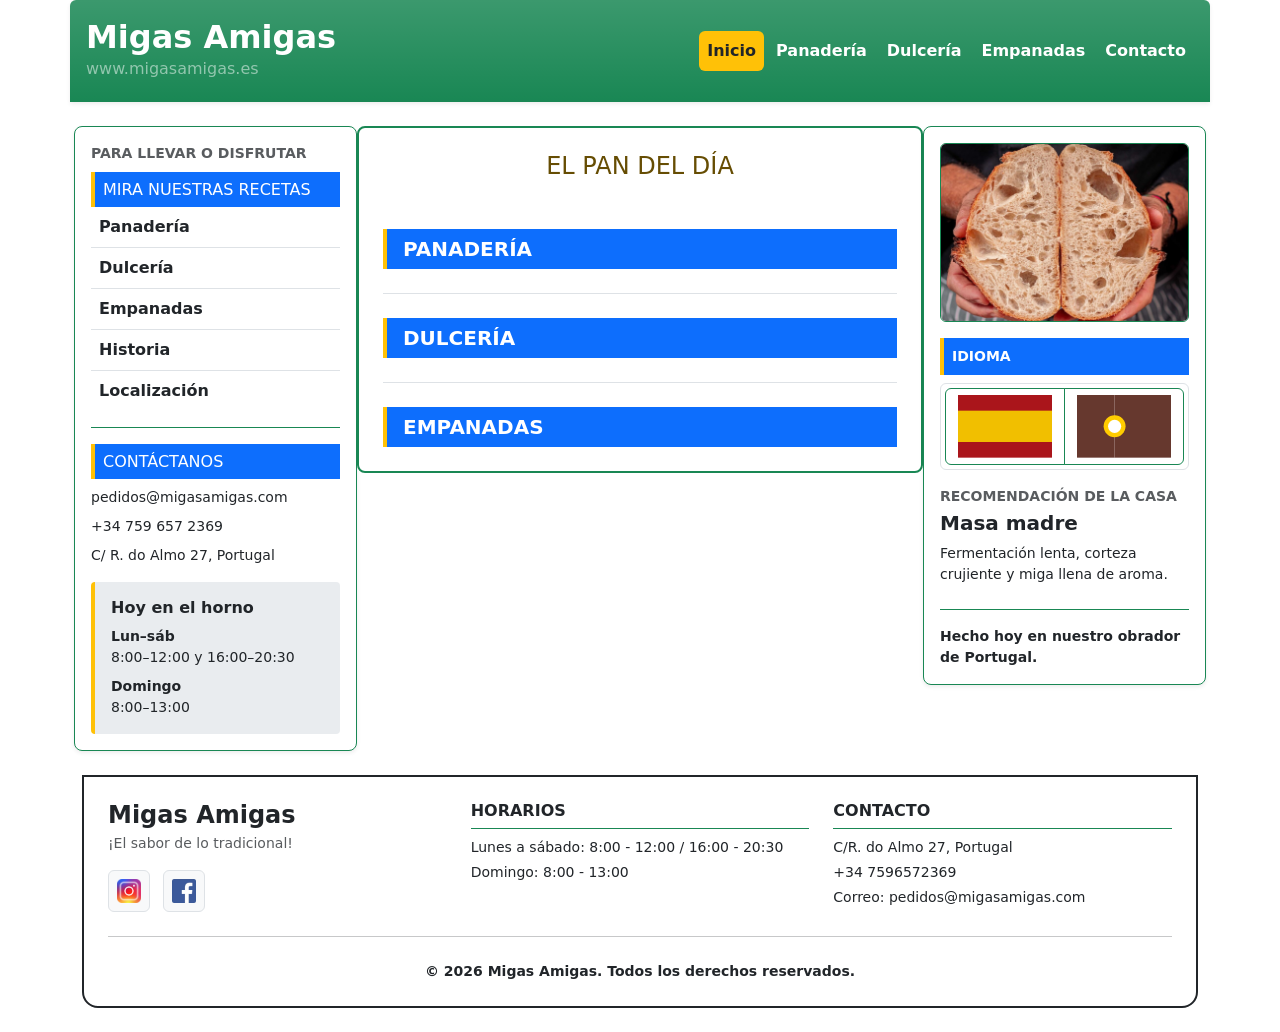
==== commit 37f69bf1: "Merge y resolucion completa: 100% Bootstrap puro en todo el proyecto sin CSS personalizado" ====
--- a/index.html
+++ b/index.html
@@ -5,12 +5,9 @@
 	<meta name="viewport" content="width=device-width, initial-scale=1.0" />
 	<title>Migas Amigas Panadería</title>
 	<link href="https://cdn.jsdelivr.net/npm/bootstrap@5.3.3/dist/css/bootstrap.min.css" rel="stylesheet">
-<link rel="preconnect" href="https://fonts.googleapis.com">
-<link rel="preconnect" href="https://fonts.gstatic.com" crossorigin>
-<link href="https://fonts.googleapis.com/css2?family=Inter:wght@400;500;600;700&family=Rouge+Script&display=swap" rel="stylesheet">
-	<link rel="stylesheet" href="css/index.css?v=2" />
-	<link rel="stylesheet" href="css/cards.css?v=2">
-	<link rel="stylesheet" href="css/aside.css?v=3">
+	<link rel="preconnect" href="https://fonts.googleapis.com">
+	<link rel="preconnect" href="https://fonts.gstatic.com" crossorigin>
+	<link href="https://fonts.googleapis.com/css2?family=Inter:wght@400;500;600;700&family=Rouge+Script&display=swap" rel="stylesheet">
 
 </head>
 <body>
@@ -55,100 +52,106 @@
 
   <!--
     Área de contenido de tres columnas: panel de categorías, contenido principal
-    y panel de idioma/recomendación. El CSS fija los anchos de escritorio y
-    apila estas columnas en tabletas y móviles.
+    y panel de idioma/recomendación usando la rejilla de Bootstrap 5.
   -->
-  <div class="layout-container">
-	<aside class="left-aside" aria-label="Información de la panadería">
-		<section class="aside-section recipes-section" aria-labelledby="recipes-heading">
-			<p class="aside-eyebrow">Para llevar o disfrutar</p>
-			<h2 id="recipes-heading">Mira nuestras recetas</h2>
-			<nav class="recipes-nav" aria-label="Categorías de productos">
-				<ul>
-					<li><a href="pan.html">Panadería</a></li>
-					<li><a href="dulces.html">Dulcería</a></li>
-					<li><a href="empanadas.html">Empanadas</a></li>
-					<li><a href="historia.html">Historia</a></li>
-					<li><a href="localizacion.html">Localización</a></li>
-				</ul>
+  <div class="container my-4">
+	<div class="row g-3 align-items-start">
+	<aside class="col-12 col-md-4 col-lg-3 order-2 order-md-1 bg-white border border-success rounded-3 shadow-sm p-3" aria-label="Información de la panadería">
+		<section aria-labelledby="recipes-heading">
+			<p class="small text-uppercase fw-bold text-body-secondary mb-2">Para llevar o disfrutar</p>
+			<h2 id="recipes-heading" class="h6 text-uppercase text-white bg-primary border-start border-4 border-warning px-2 py-2 mb-0">Mira nuestras recetas</h2>
+			<nav aria-label="Categorías de productos">
+				<div class="list-group list-group-flush">
+					<a class="list-group-item list-group-item-action px-2 fw-semibold" href="pan.html">Panadería</a>
+					<a class="list-group-item list-group-item-action px-2 fw-semibold" href="dulces.html">Dulcería</a>
+					<a class="list-group-item list-group-item-action px-2 fw-semibold" href="empanadas.html">Empanadas</a>
+					<a class="list-group-item list-group-item-action px-2 fw-semibold" href="historia.html">Historia</a>
+					<a class="list-group-item list-group-item-action px-2 fw-semibold" href="localizacion.html">Localización</a>
+				</div>
 			</nav>
 		</section>
-		<section class="aside-section contact-section" aria-labelledby="aside-contact-heading">
-			<h2 id="aside-contact-heading">Contáctanos</h2>
-			<address>
-				<ul class="aside-contact-list">
-					<li><a href="mailto:pedidos@migasamigas.com">pedidos@migasamigas.com</a></li>
-					<li><a href="tel:+347596572369">+34 759 657 2369</a></li>
-					<li><a href="https://maps.app.goo.gl/Afpj8fujEi7q7HDp9">C/ R. do Almo 27, Portugal</a></li>
+		<section class="mt-3 pt-3 border-top border-success" aria-labelledby="aside-contact-heading">
+			<h2 id="aside-contact-heading" class="h6 text-uppercase text-white bg-primary border-start border-4 border-warning px-2 py-2 mb-2">Contáctanos</h2>
+			<address class="fst-normal mb-0">
+				<ul class="list-unstyled small mb-0">
+					<li class="mt-2 text-break"><a class="link-dark link-underline-opacity-0 link-underline-opacity-100-hover" href="mailto:pedidos@migasamigas.com">pedidos@migasamigas.com</a></li>
+					<li class="mt-2 text-break"><a class="link-dark link-underline-opacity-0 link-underline-opacity-100-hover" href="tel:+347596572369">+34 759 657 2369</a></li>
+					<li class="mt-2 text-break"><a class="link-dark link-underline-opacity-0 link-underline-opacity-100-hover" href="https://maps.app.goo.gl/Afpj8fujEi7q7HDp9">C/ R. do Almo 27, Portugal</a></li>
 				</ul>
 			</address>
 		</section>
-		<section class="aside-section hours-section" aria-labelledby="aside-hours-heading">
-			<h2 id="aside-hours-heading">Hoy en el horno</h2>
-			<p><strong>Lun–sáb</strong><span>8:00–12:00 y 16:00–20:30</span></p>
-			<p><strong>Domingo</strong><span>8:00–13:00</span></p>
+		<section class="mt-3 p-3 bg-body-secondary border-start border-4 border-warning rounded-1" aria-labelledby="aside-hours-heading">
+			<h2 id="aside-hours-heading" class="h6 fw-bold mb-2">Hoy en el horno</h2>
+			<p class="d-grid mb-2 small"><strong>Lun–sáb</strong><span>8:00–12:00 y 16:00–20:30</span></p>
+			<p class="d-grid mb-0 small"><strong>Domingo</strong><span>8:00–13:00</span></p>
 		</section>
 	</aside>
 	<!--
-	  Contenido central de la página. Cada section representa una categoría;
-	  su identificador permite acceder desde los enlaces de navegación y su
-	  aria-labelledby relaciona la sección con su título visible.
-	  Los contenedores .card-gallery se rellenan desde js/index.js con los
-	  productos de js/data/ y mantienen el contenido distribuido en rejilla.
+	  Contenido principal con la rejilla y las tarjetas de Bootstrap. Cada
+	  section representa una categoría; su identificador permite acceder desde
+	  la navegación y aria-labelledby la relaciona con su título visible.
 	-->
-	<main>
-		<section class="container mb-5" aria-labelledby="heading-pan-del-dia">
+	<main class="col-12 col-md-8 col-lg-6 order-1 order-md-2 bg-white border border-2 border-success rounded-3 p-3 p-lg-4">
+		<!-- Carrusel del pan del día (componente Bootstrap 5) -->
+		<section class="mb-5" aria-labelledby="heading-pan-del-dia">
 			<h2 class="h4 text-uppercase text-center text-warning-emphasis mb-4" id="heading-pan-del-dia" data-i18n="seccionPanDelDia">El pan del día</h2>
 			<div class="carousel carousel-dark slide shadow rounded-4" id="carruselPanDelDia" data-bs-interval="false"></div>
 		</section>
 
-		<section class="card-gallery-container" id="panaderia" aria-labelledby="heading-panaderia">
-			<h2 id="heading-panaderia" data-i18n="seccionPanaderia">Panadería</h2>
+		<section class="mb-4 pb-4 border-bottom" id="panaderia" aria-labelledby="heading-panaderia">
+			<h2 id="heading-panaderia" class="h5 text-uppercase fw-bold text-white bg-primary border-start border-4 border-warning px-3 py-2 mb-4" data-i18n="seccionPanaderia">Panadería</h2>
 			<!-- Galería dinámica: JavaScript inserta una tarjeta por producto. -->
-			<div class="card-gallery"></div>
+			<div class="row row-cols-1 row-cols-sm-2 g-4 justify-content-center"></div>
 		</section>
 
-		<section class="card-gallery-container" id="dulceria" aria-labelledby="heading-dulceria">
-			<h2 id="heading-dulceria" data-i18n="seccionDulceria">Dulcería</h2>
-			<!-- Galería dinámica de productos de dulcería. -->
-			<div class="card-gallery"></div>
+		<section class="mb-4 pb-4 border-bottom" id="dulceria" aria-labelledby="heading-dulceria">
+			<h2 id="heading-dulceria" class="h5 text-uppercase fw-bold text-white bg-primary border-start border-4 border-warning px-3 py-2 mb-4" data-i18n="seccionDulceria">Dulcería</h2>
+			<div class="row row-cols-1 row-cols-sm-2 g-4 justify-content-center"></div>
 		</section>
 
-		<section class="card-gallery-container" id="empanadas" aria-labelledby="heading-empanadas">
-			<h2 id="heading-empanadas" data-i18n="seccionEmpanadas">Empanadas</h2>
-			<!-- Galería dinámica de variedades de empanada. -->
-			<div class="card-gallery"></div>
+		<section id="empanadas" aria-labelledby="heading-empanadas">
+			<h2 id="heading-empanadas" class="h5 text-uppercase fw-bold text-white bg-primary border-start border-4 border-warning px-3 py-2 mb-4" data-i18n="seccionEmpanadas">Empanadas</h2>
+			<div class="row row-cols-1 row-cols-sm-2 g-4 justify-content-center"></div>
 		</section>
 	</main>
-	<aside class="right-aside" aria-label="Idioma e imagen destacada">
-			<p class="aside-eyebrow">Idioma</p>
-				<div class="lang-selector">
-			<button type="button" class="lang-btn" data-lang="es" aria-label="Español" aria-pressed="true" title="Español">
-				<svg class="flag-icon" viewBox="0 0 30 20" role="img" aria-hidden="true">
-					<rect width="30" height="20" fill="#AA151B" />
-					<rect y="5" width="30" height="10" fill="#F1BF00" />
-				</svg>
-			</button>
-			<button type="button" class="lang-btn" data-lang="pt" aria-label="Português" aria-pressed="false" title="Português">
-				<svg class="flag-icon" viewBox="0 0 30 20" role="img" aria-hidden="true">
-					<rect width="12" height="20" fill="#66382E" />
-					<rect x="12" width="18" height="20" fill="#66382E" />
-					<circle cx="12" cy="10" r="3.5" fill="#FFCC00" />
-					<circle cx="12" cy="10" r="2.1" fill="#FFFFFF" />
-				</svg>
-			</button>
+	<aside class="col-12 col-lg-3 order-3 bg-white border border-success rounded-3 shadow-sm p-3" aria-label="Idioma e imagen destacada">
+		<div class="row g-3">
+			<div class="col-12 col-md-8 col-lg-12 order-md-1 order-lg-2">
+				<p class="small text-uppercase fw-bold text-white bg-primary border-start border-4 border-warning px-2 py-2 mb-2">Idioma</p>
+				<div class="btn-group w-100 border rounded p-1" role="group" aria-label="Selector de idioma">
+					<button type="button" class="lang-btn btn btn-outline-success" data-lang="es" aria-label="Español" aria-pressed="true" title="Español">
+						<svg class="img-fluid" viewBox="0 0 30 20" role="img" aria-hidden="true">
+							<rect width="30" height="20" fill="#AA151B" />
+							<rect y="5" width="30" height="10" fill="#F1BF00" />
+						</svg>
+					</button>
+					<button type="button" class="lang-btn btn btn-outline-success" data-lang="pt" aria-label="Português" aria-pressed="false" title="Português">
+						<svg class="img-fluid" viewBox="0 0 30 20" role="img" aria-hidden="true">
+							<rect width="12" height="20" fill="#66382E" />
+							<rect x="12" width="18" height="20" fill="#66382E" />
+							<circle cx="12" cy="10" r="3.5" fill="#FFCC00" />
+							<circle cx="12" cy="10" r="2.1" fill="#FFFFFF" />
+						</svg>
+					</button>
+				</div>
+				<div class="mt-3">
+					<p class="small text-uppercase fw-bold text-body-secondary mb-1">Recomendación de la casa</p>
+					<h2 class="h5 fw-bold mb-2">Masa madre</h2>
+					<p class="small mb-0">Fermentación lenta, corteza crujiente y miga llena de aroma.</p>
+				</div>
+				<p class="border-top border-success pt-3 mt-4 mb-0 small fw-semibold">Hecho hoy en nuestro obrador de Portugal.</p>
+			</div>
+			<div class="col-12 col-md-4 col-lg-12 order-md-2 order-lg-1">
+				<figure class="figure w-100 mb-0">
+					<img src="assets/pan/pan-con-masa-madre.jpg" class="figure-img img-fluid rounded border border-success w-100 mb-0" alt="Pan artesanal de masa madre recién horneado">
+				</figure>
+			</div>
 		</div>
-				<figure class="aside-feature">
-					<img src="assets/pan/pan-con-masa-madre.jpg" alt="Pan artesanal de masa madre recién horneado">
-				</figure>
-				<div class="aside-feature-copy">
-					<p class="aside-eyebrow">Recomendación de la casa</p>
-					<h2>Masa madre</h2>
-					<p>Fermentación lenta, corteza crujiente y miga llena de aroma.</p>
-				</div>
-				<p class="aside-note">Hecho hoy en nuestro obrador de Portugal.</p>
 	</aside>
   </div>
+</div>
+
+<!-- Pie de página estructurado con Bootstrap 5 -->
 <footer class="container mb-4" id="contacto">
 	<div class="border border-2 border-dark rounded-bottom-4 bg-white p-4">
 		<div class="row g-4">
